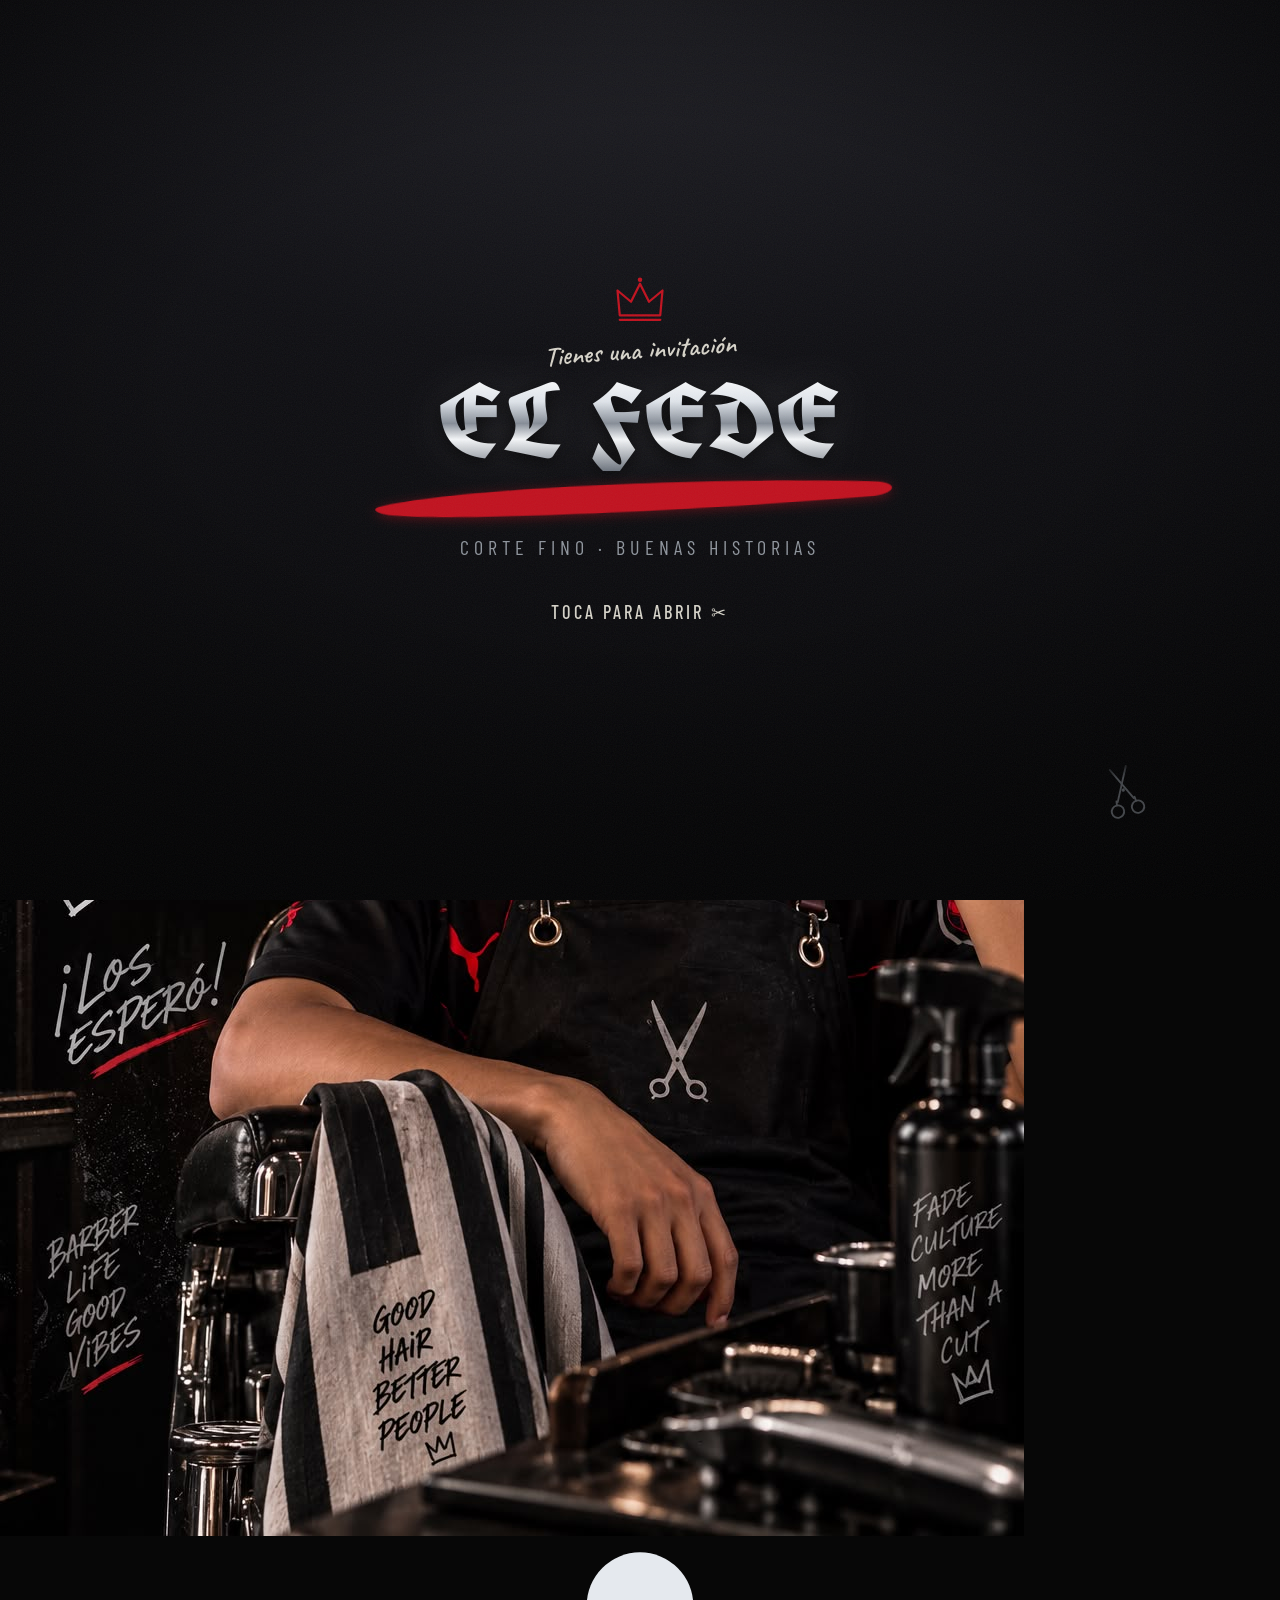
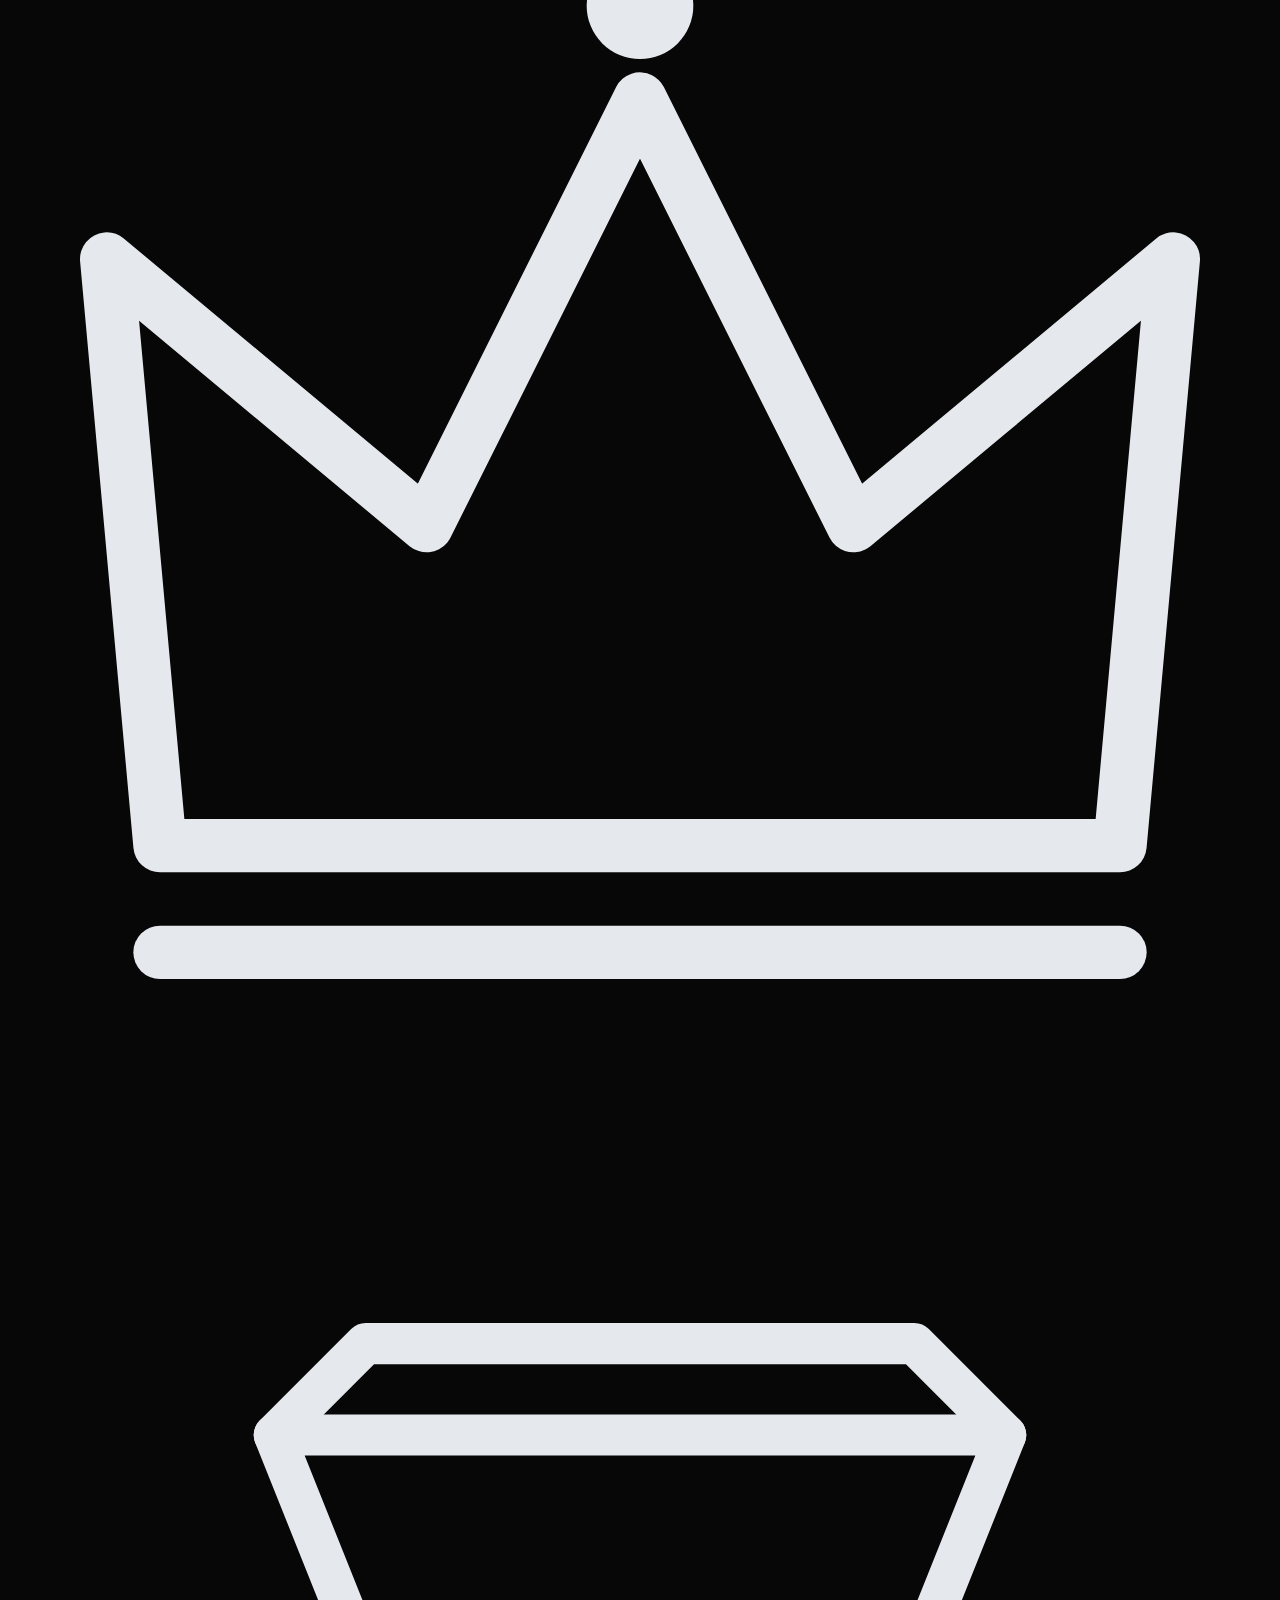
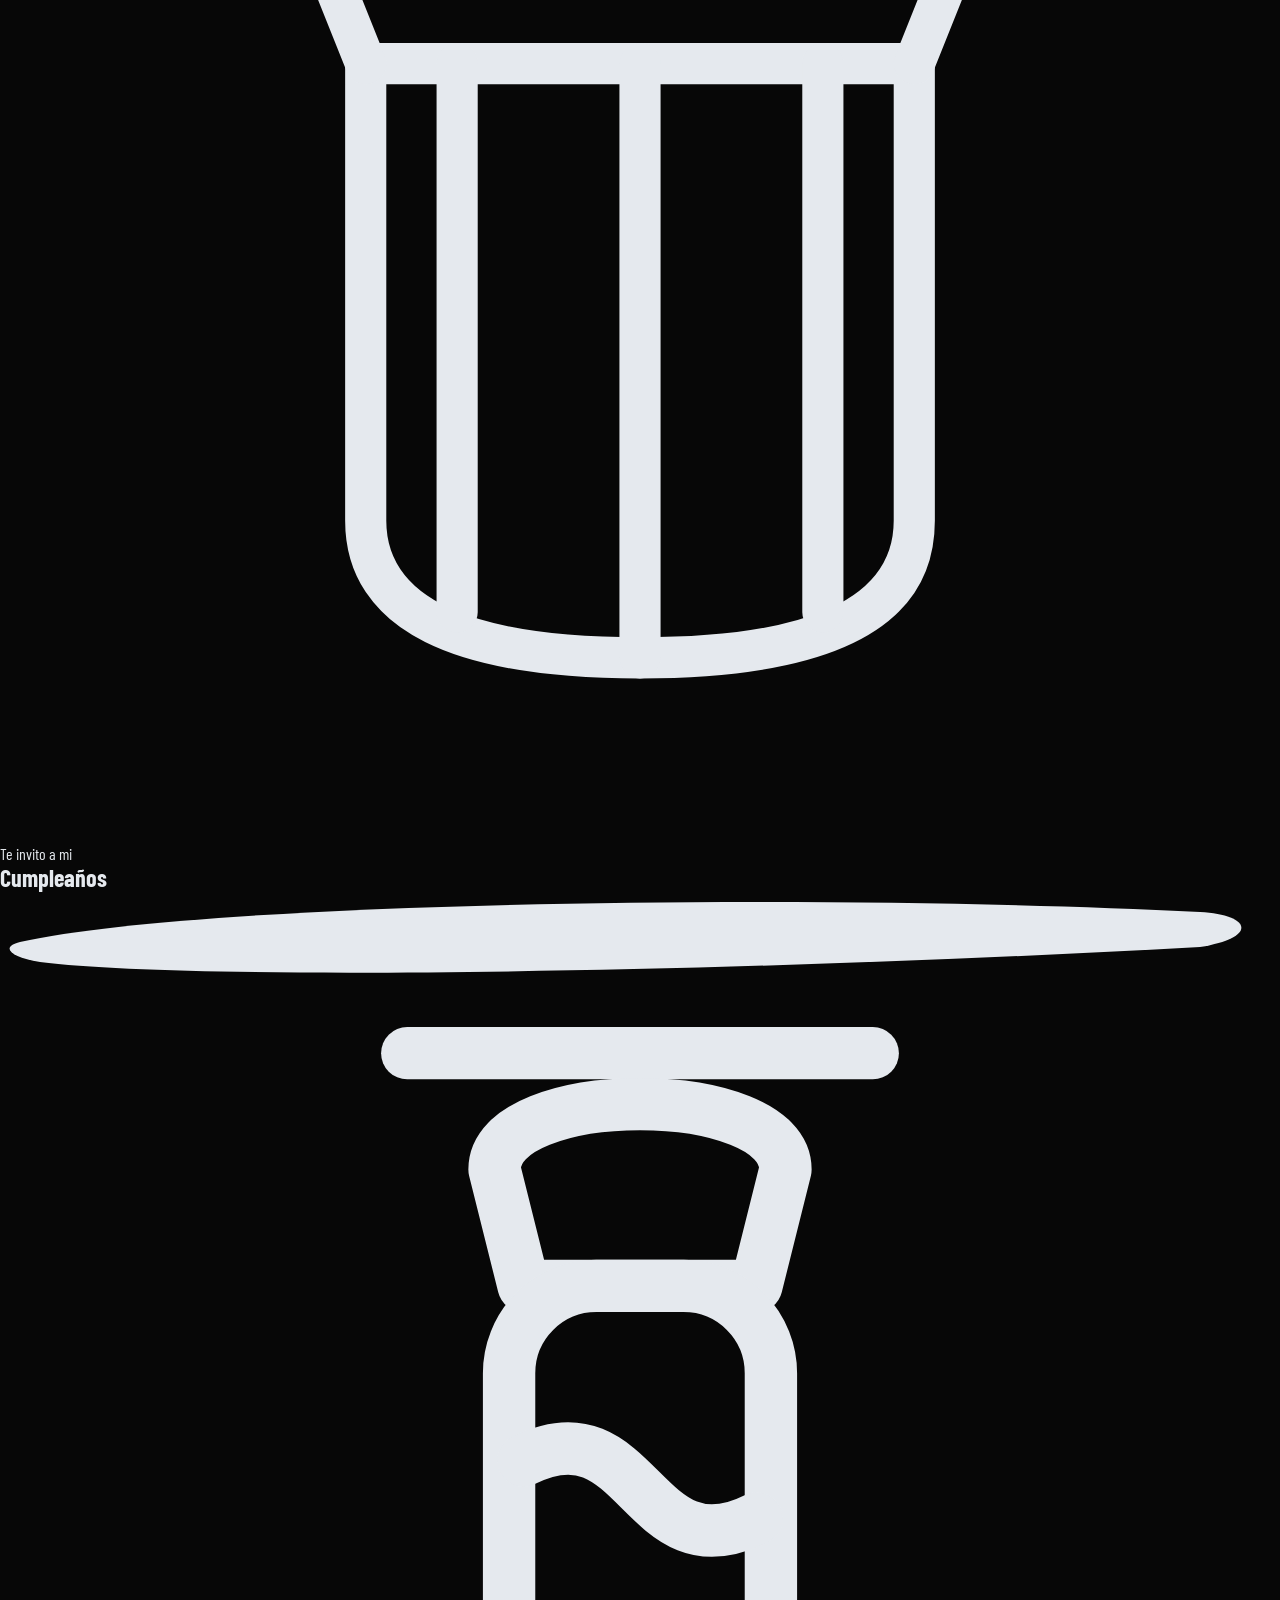
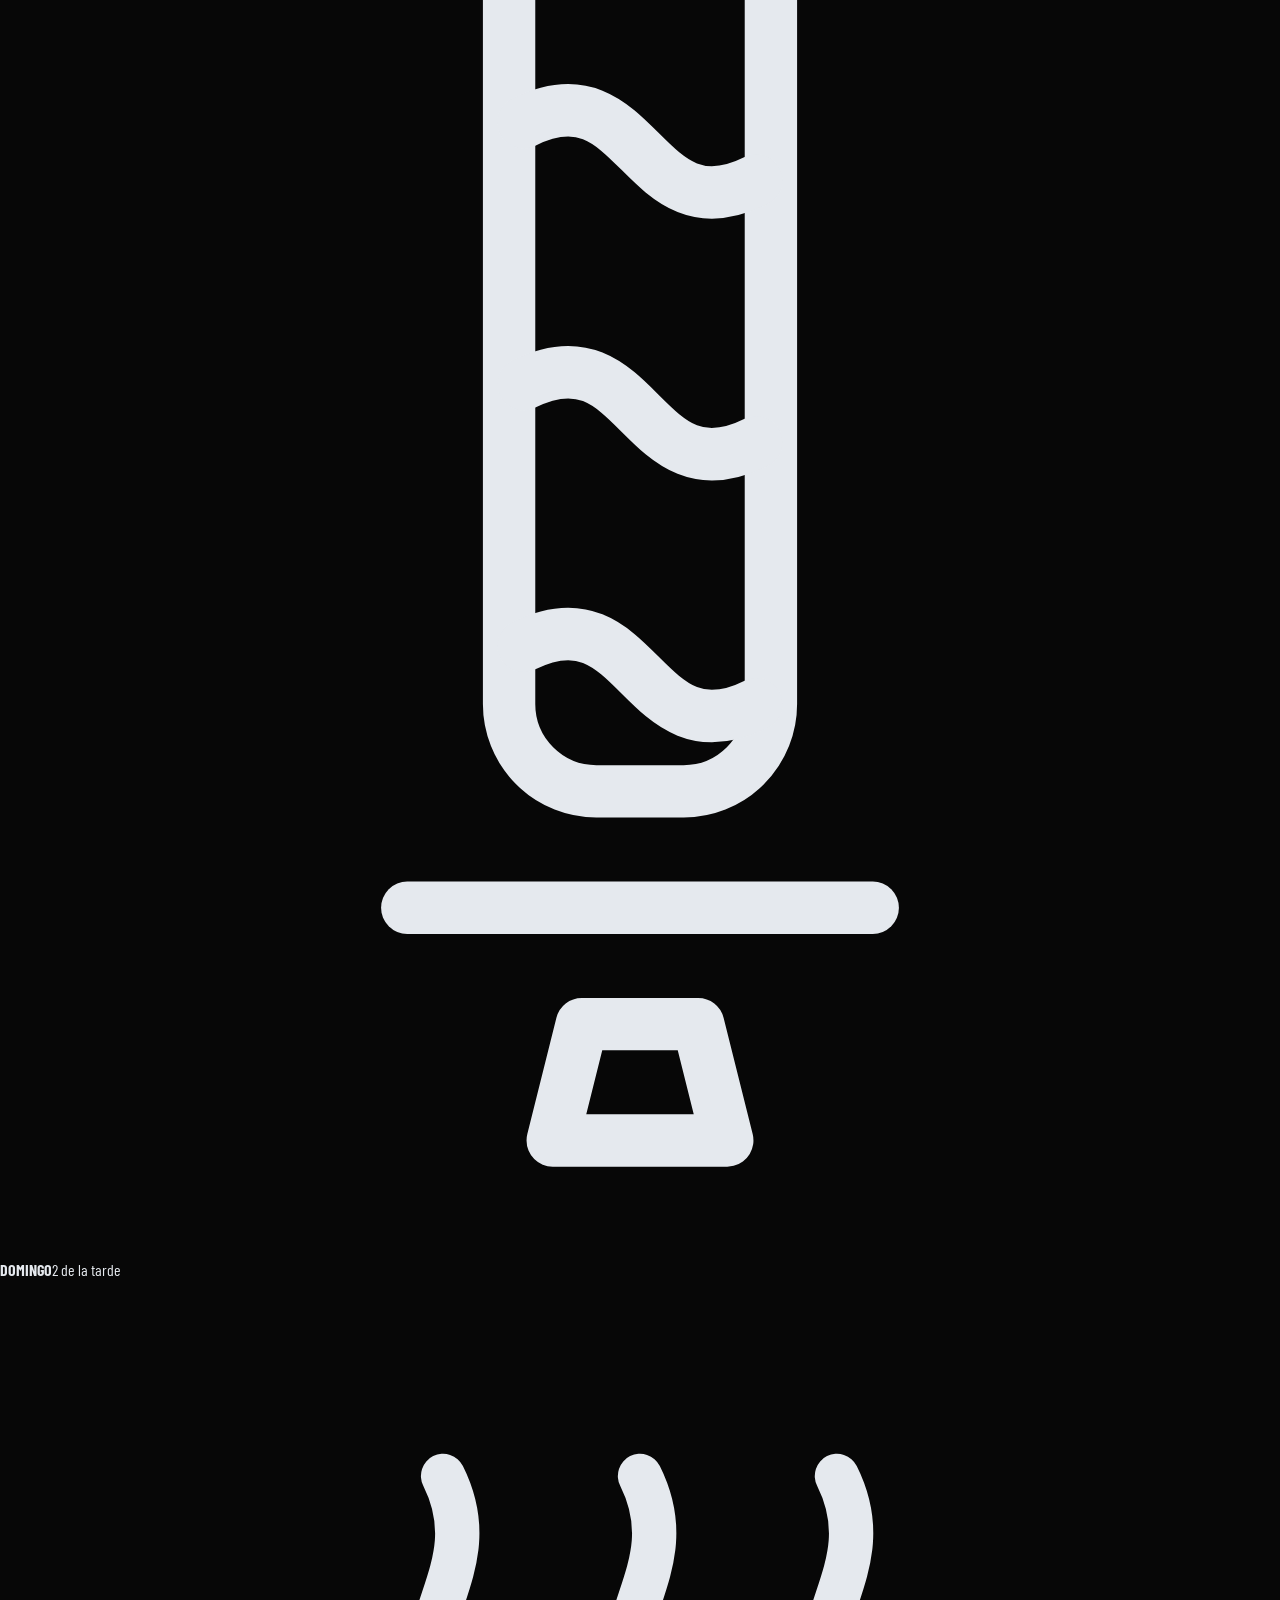
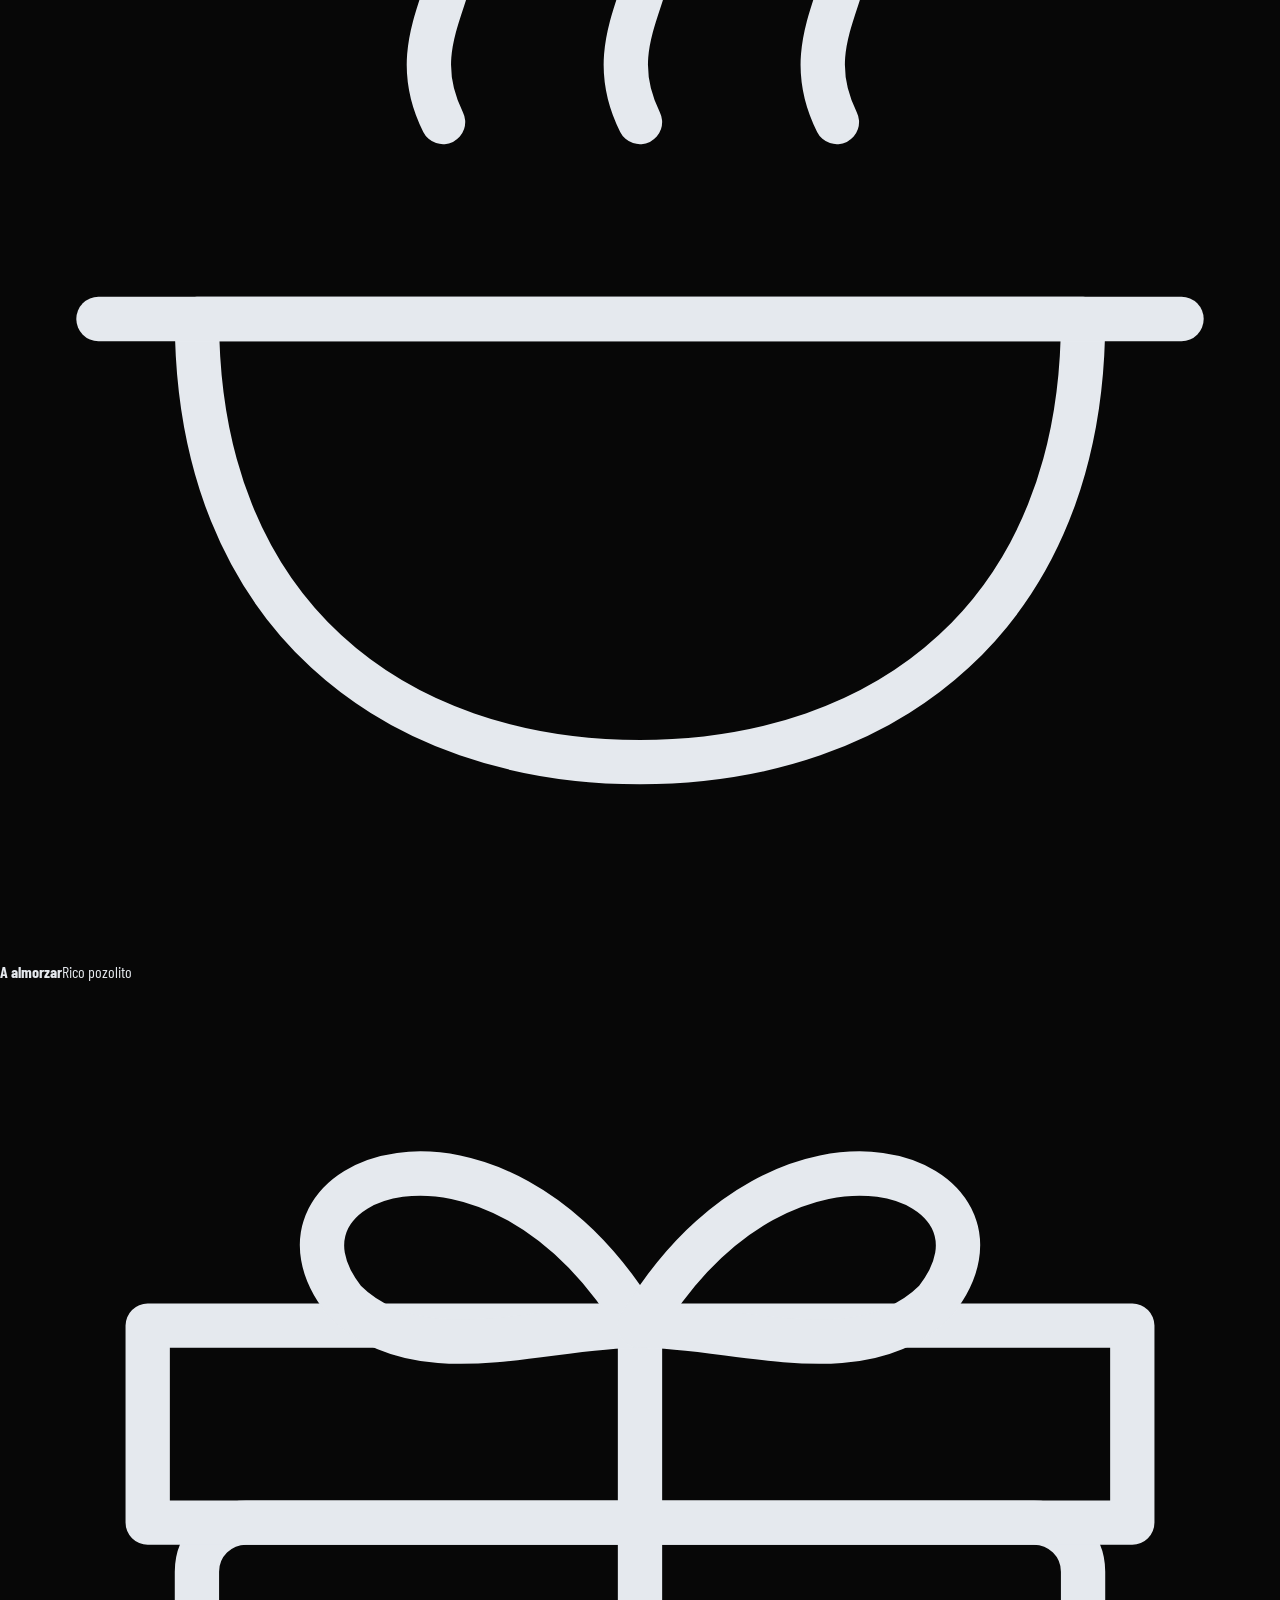
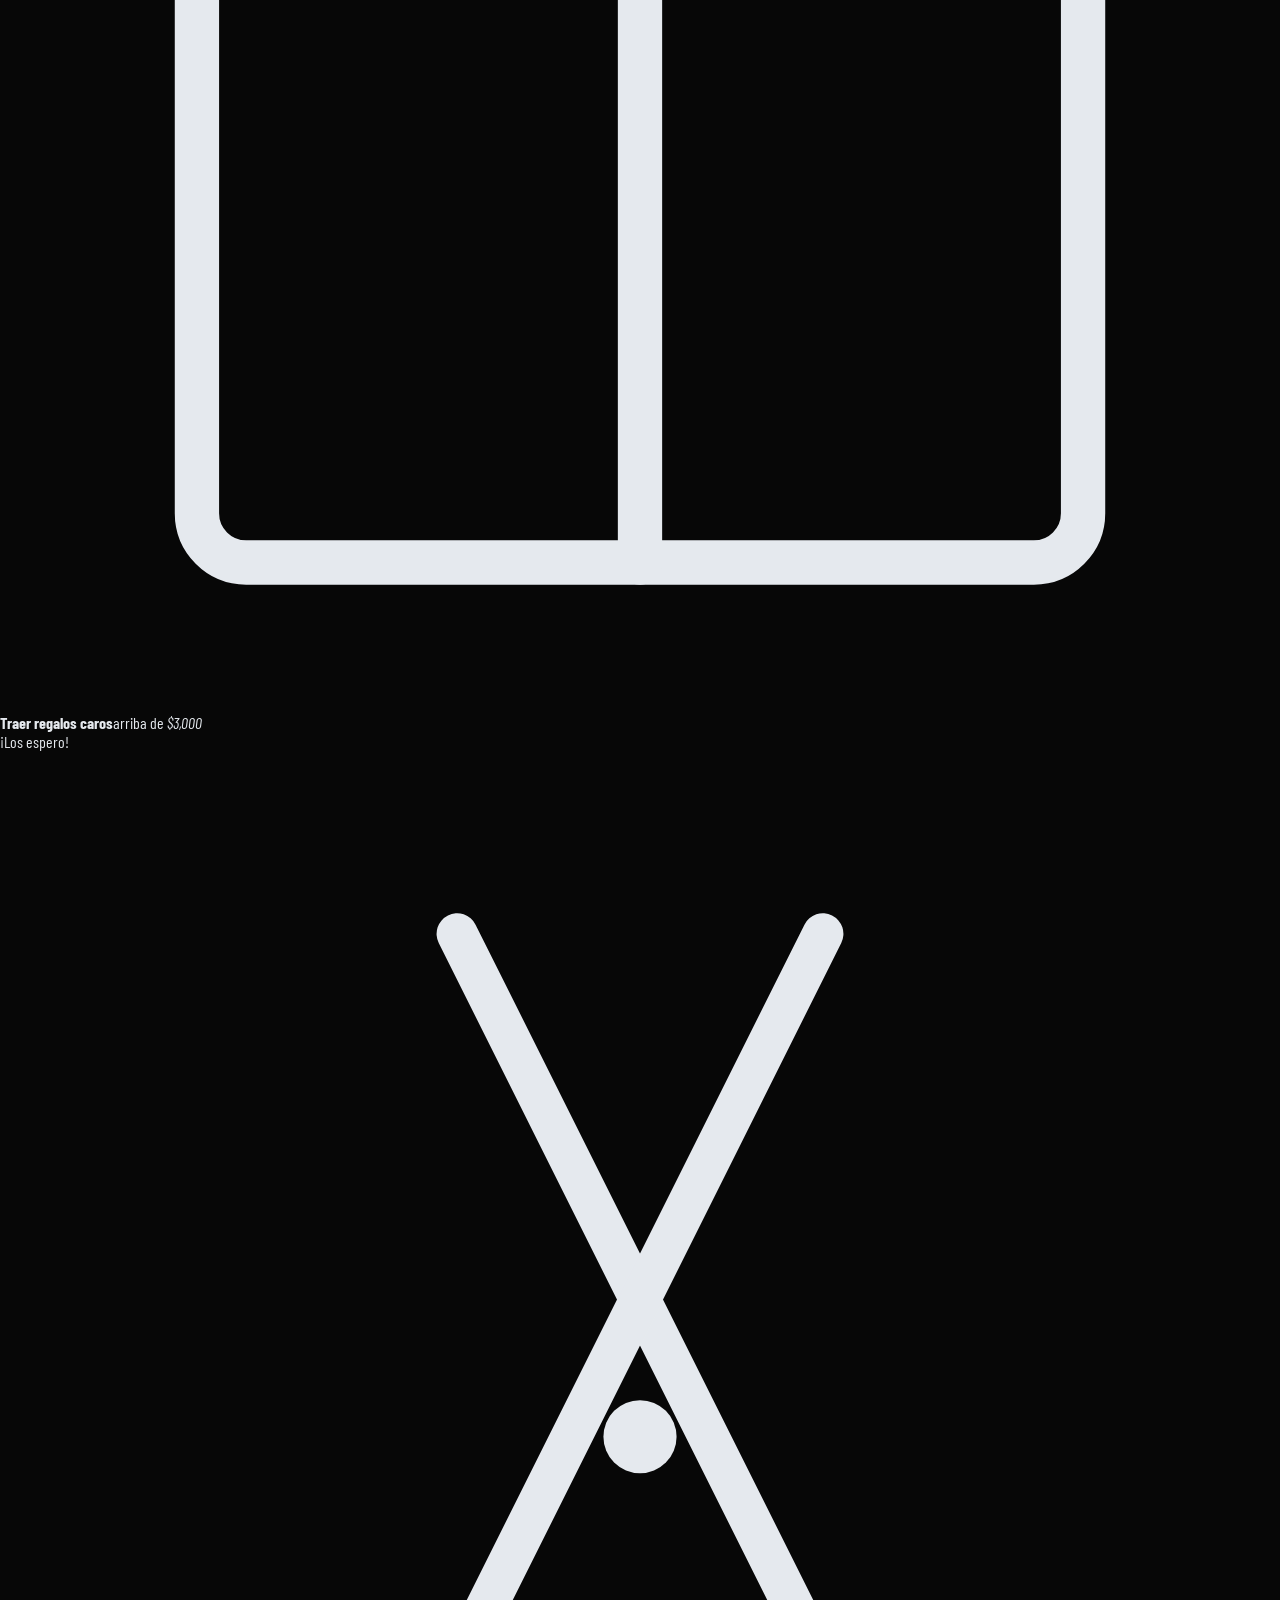
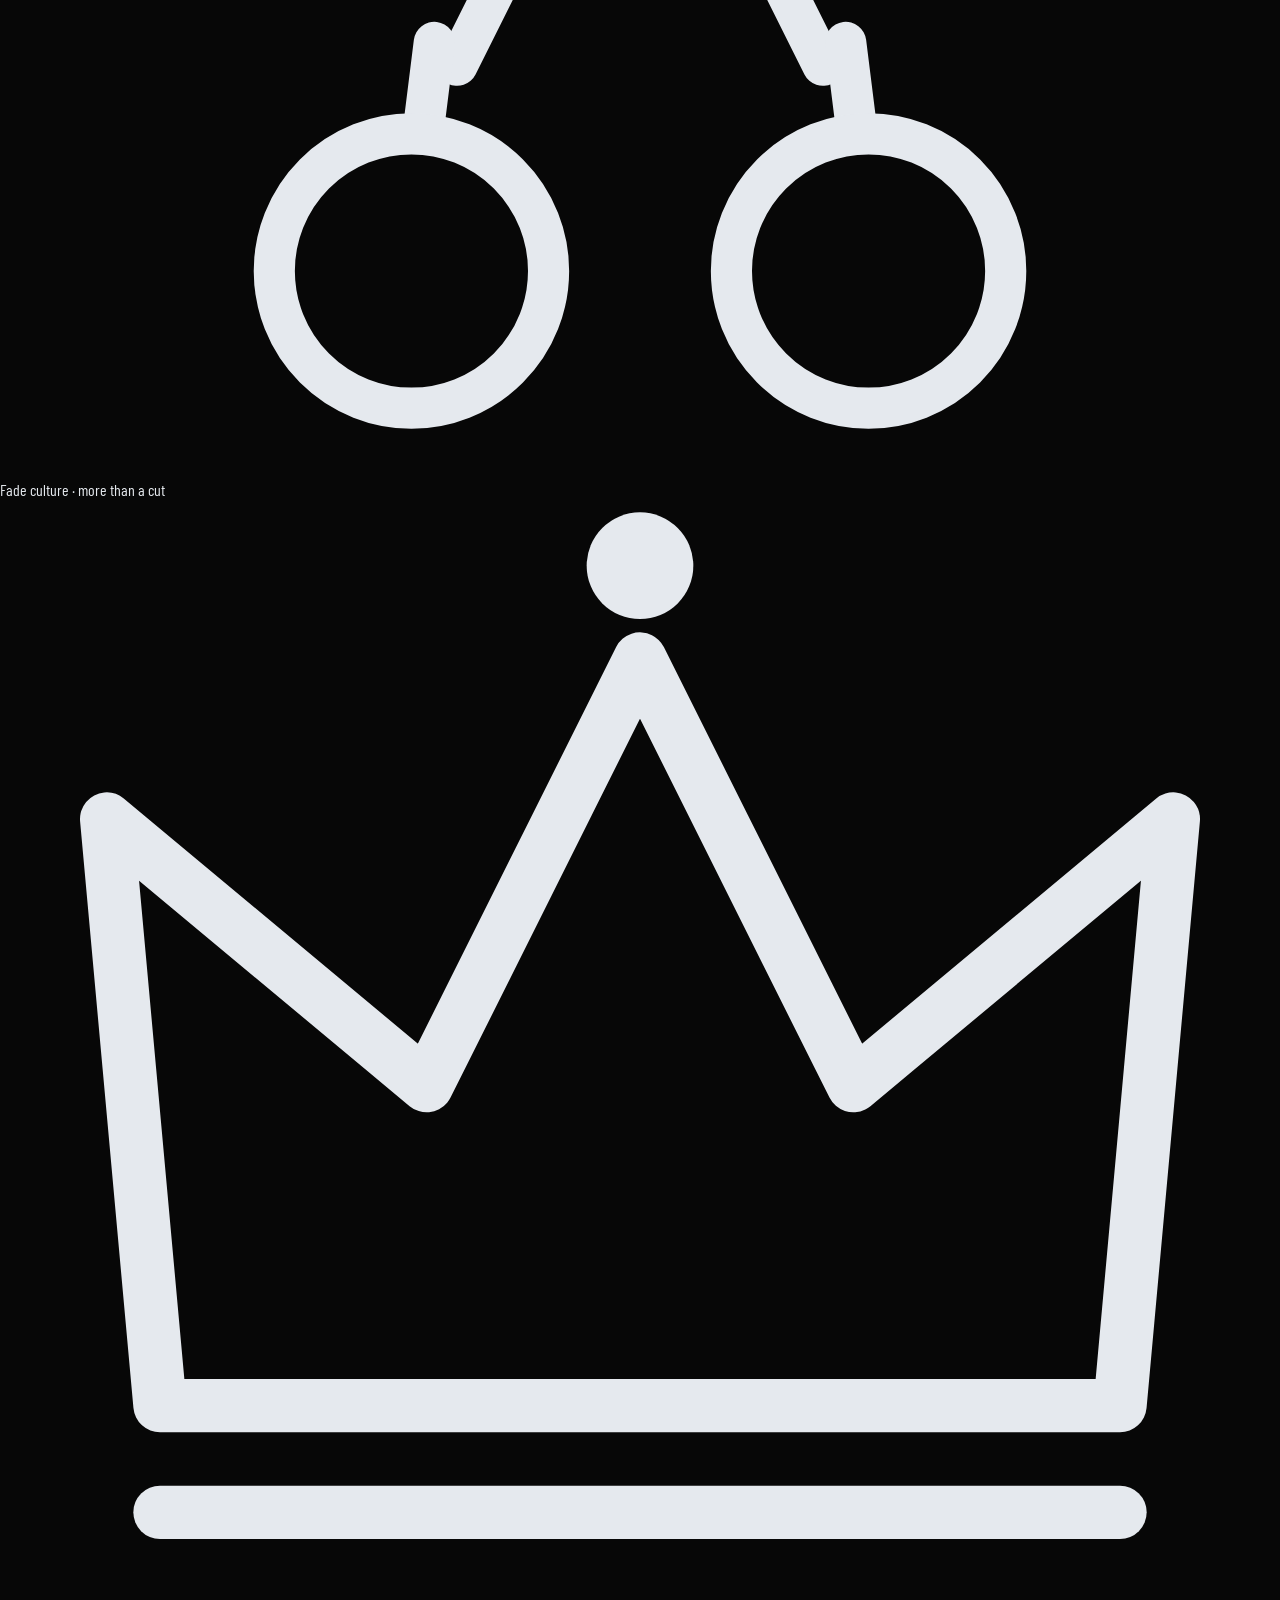
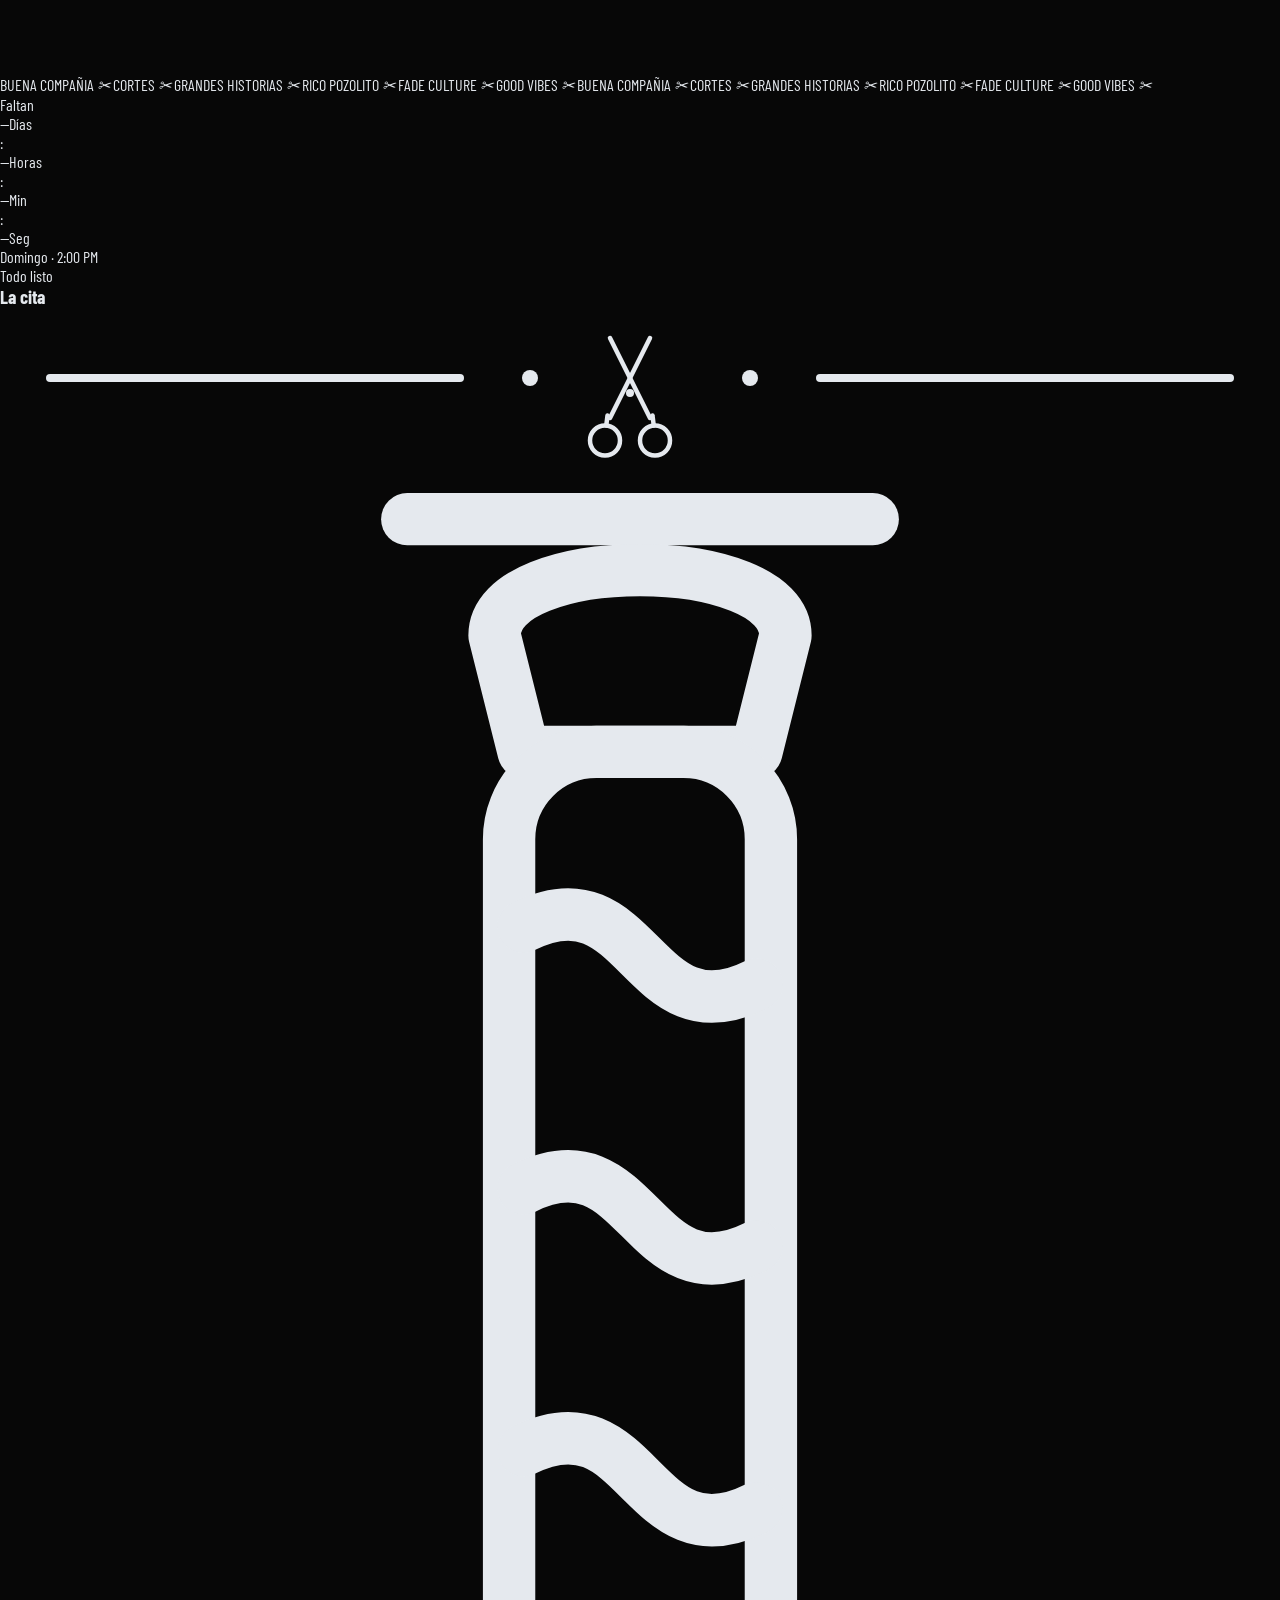
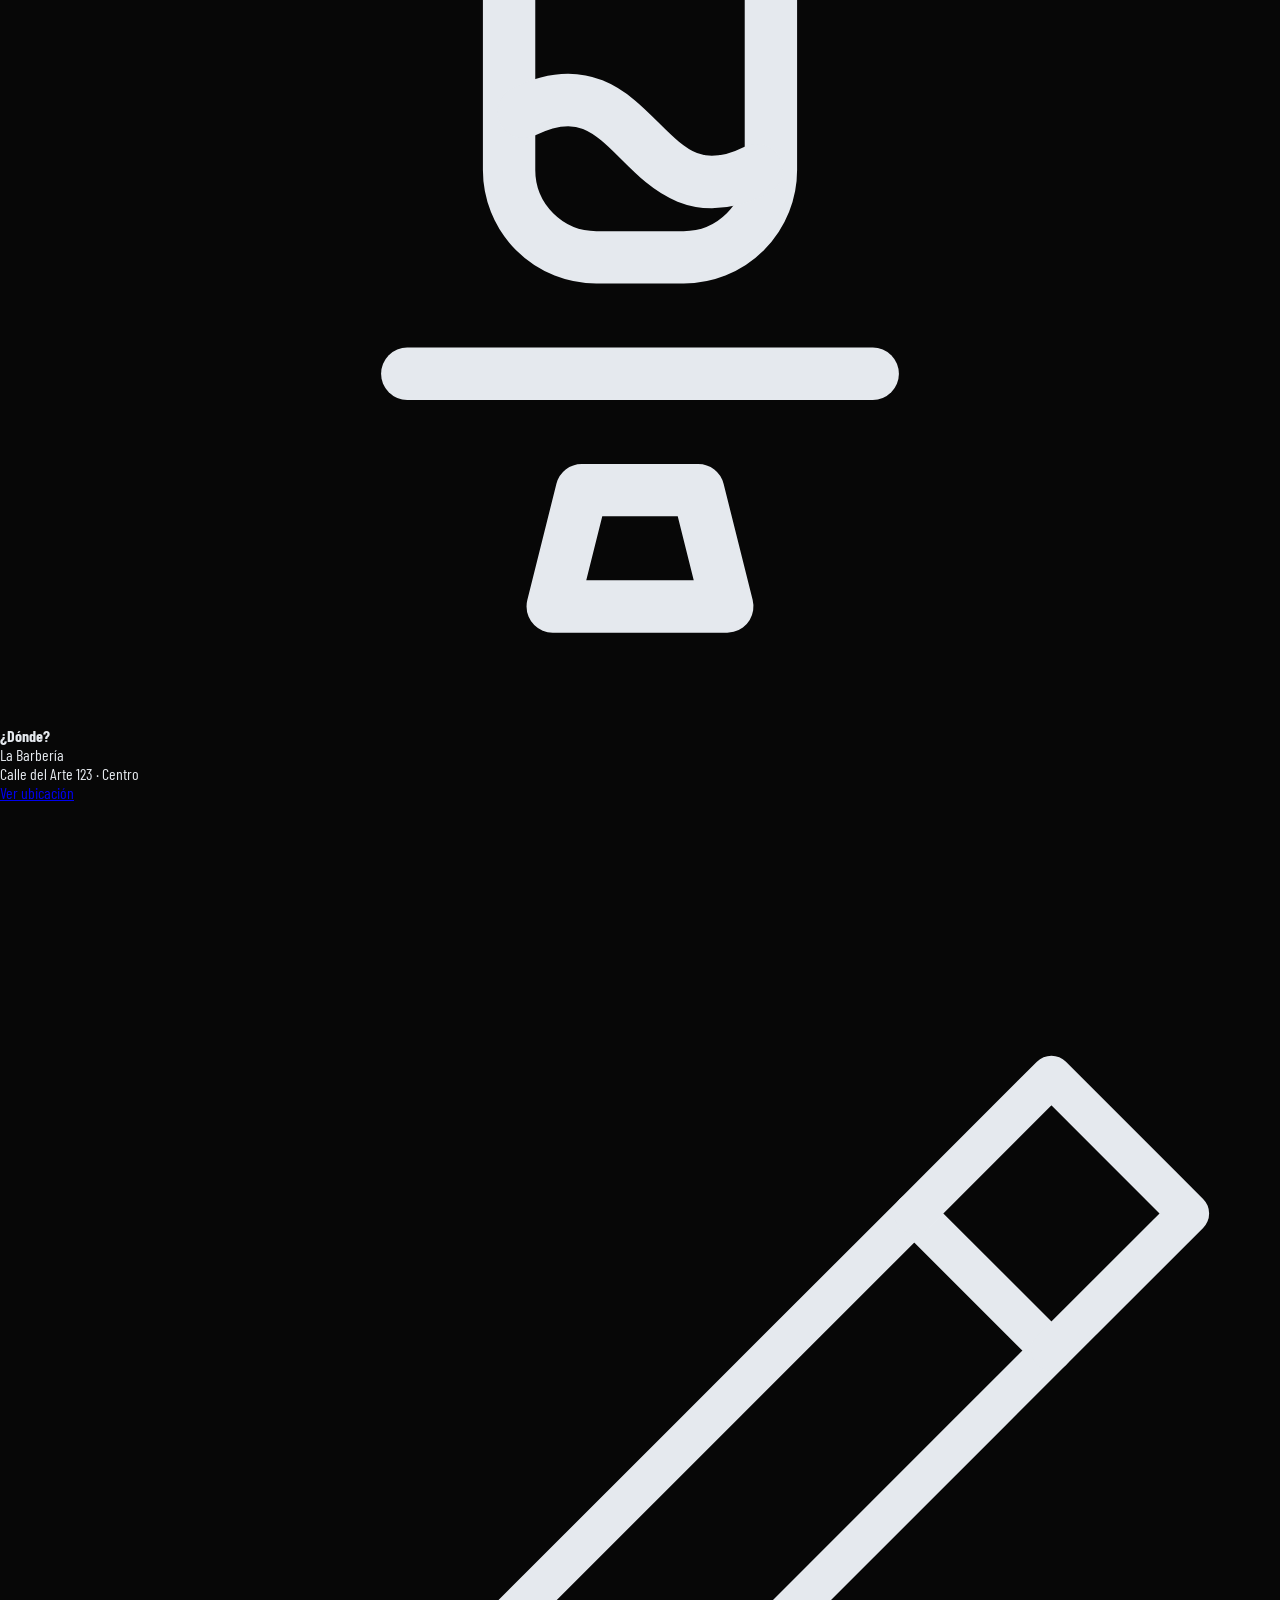
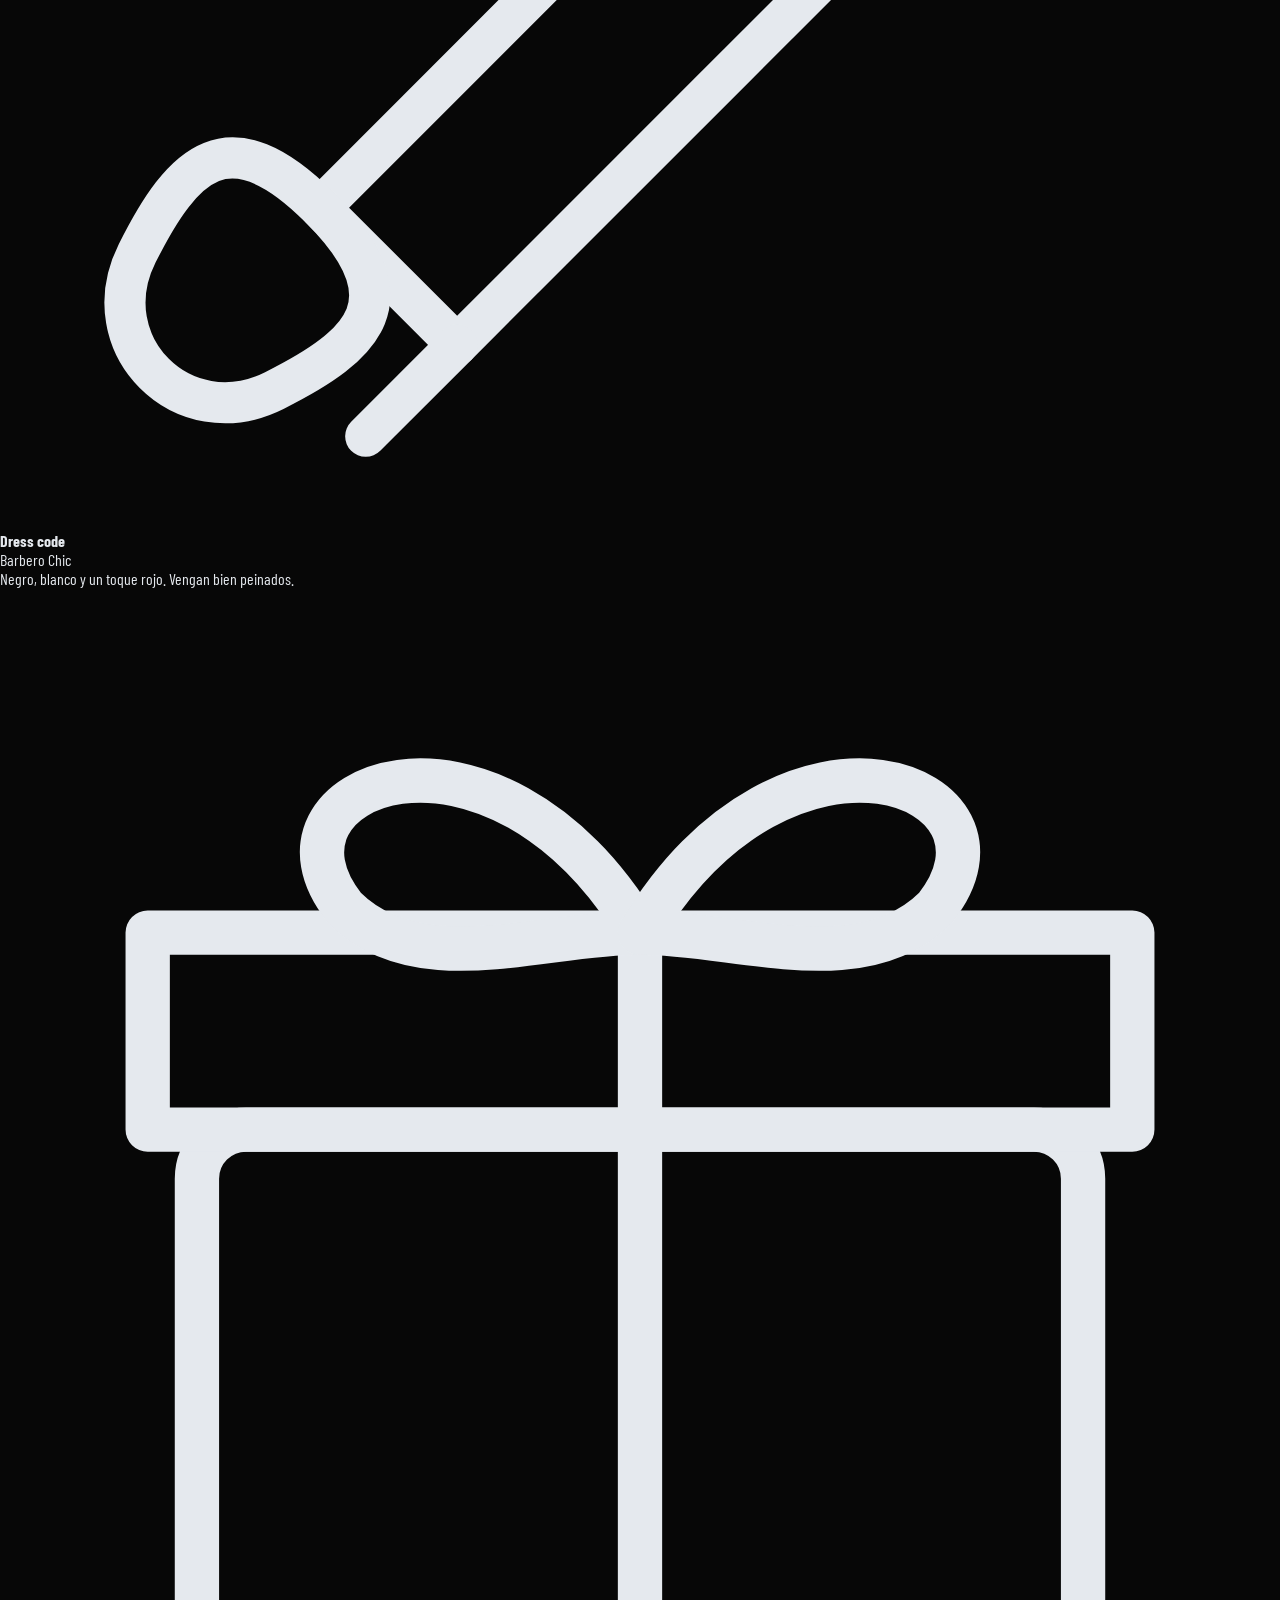
==== EzequiasCaamal/index.html @ 3f9c8621 "v6a" ====
<!DOCTYPE html>
<html lang="es">
<head>
  <meta charset="UTF-8" />
  <meta name="viewport" content="width=device-width, initial-scale=1.0" />
  <title>Cumpleaños · El Fede</title>
  <meta name="description" content="Domingo 2 de la tarde · Te invito a mi cumpleaños estilo barbero. ¡Confirmate!" />
  <link href="https://fonts.googleapis.com/css2?family=UnifrakturCook:wght@700&family=Cinzel:wght@400;600;700;900&family=Caveat:wght@500;600;700&family=Bebas+Neue&family=Barlow+Condensed:ital,wght@0,400;0,500;0,600;0,700;1,400;1,500&display=swap" rel="stylesheet" />
  <link rel="stylesheet" href="./index.css" />
</head>
<body>

  <!-- SVG line-art library (barber theme) -->
  <svg width="0" height="0" style="position:absolute" aria-hidden="true">
    <defs>
      <!-- barber pole -->
      <g id="pole" fill="none" stroke="currentColor" stroke-width="1.8" stroke-linecap="round" stroke-linejoin="round">
        <path d="M 14 2 H 30" />
        <path d="M 17 6 C 17 3 27 3 27 6 L 26 10 H 18 Z" />
        <rect x="17.5" y="10" width="9" height="38" rx="3" />
        <path d="M 18 16 C 22 14 22 20 26 18" />
        <path d="M 18 25 C 22 23 22 29 26 27" />
        <path d="M 18 34 C 22 32 22 38 26 36" />
        <path d="M 18 43 C 22 41 22 47 26 45" />
        <path d="M 14 52 H 30" />
        <path d="M 20 56 H 24 L 25 60 H 19 Z" />
      </g>
      <!-- scissors -->
      <g id="scissors" fill="none" stroke="currentColor" stroke-width="1.8" stroke-linecap="round" stroke-linejoin="round">
        <path d="M 20 8 L 36 40" />
        <path d="M 36 8 L 20 40" />
        <path d="M 18.5 43 L 19 39" />
        <path d="M 37.5 43 L 37 39" />
        <circle cx="18" cy="49" r="6" />
        <circle cx="38" cy="49" r="6" />
        <circle cx="28" cy="30" r="1.6" fill="currentColor" stroke="none" />
      </g>
      <!-- straight razor -->
      <g id="razor" fill="none" stroke="currentColor" stroke-width="1.8" stroke-linecap="round" stroke-linejoin="round">
        <path d="M 14 44 L 40 18 L 46 24 L 20 50 Z" />
        <path d="M 40 18 L 46 12 L 52 18 L 46 24" />
        <path d="M 14 44 C 10 40 8 42 6 46 C 4 50 8 54 12 52 C 16 50 18 48 14 44 Z" />
        <path d="M 20 50 L 16 54" />
      </g>
      <!-- crown (graffiti) -->
      <g id="crown" fill="none" stroke="currentColor" stroke-width="2" stroke-linecap="round" stroke-linejoin="round">
        <path d="M 6 34 L 4 12 L 16 22 L 24 6 L 32 22 L 44 12 L 42 34 Z" />
        <path d="M 6 38 H 42" />
        <circle cx="24" cy="2.5" r="2" fill="currentColor" stroke="none" />
      </g>
      <!-- hot towel bowl (pozolito) -->
      <g id="bowl" fill="none" stroke="currentColor" stroke-width="1.8" stroke-linecap="round" stroke-linejoin="round">
        <path d="M 8 26 H 44 C 44 38 36 44 26 44 C 16 44 8 38 8 26 Z" />
        <path d="M 4 26 H 48" />
        <path d="M 18 18 C 16 14 20 12 18 8" />
        <path d="M 26 18 C 24 14 28 12 26 8" />
        <path d="M 34 18 C 32 14 36 12 34 8" />
      </g>
      <!-- gift box -->
      <g id="gift" fill="none" stroke="currentColor" stroke-width="1.8" stroke-linecap="round" stroke-linejoin="round">
        <rect x="8" y="22" width="36" height="26" rx="2" />
        <path d="M 6 14 H 46 V 22 H 6 Z" />
        <path d="M 26 14 V 48" />
        <path d="M 26 14 C 20 4 10 8 14 13 C 17 16 22 14 26 14 Z" />
        <path d="M 26 14 C 32 4 42 8 38 13 C 35 16 30 14 26 14 Z" />
      </g>
      <!-- hair clipper -->
      <g id="clipper" fill="none" stroke="currentColor" stroke-width="1.8" stroke-linecap="round" stroke-linejoin="round">
        <path d="M 16 24 L 40 24 L 40 44 C 40 48 36 50 28 50 C 20 50 16 48 16 44 Z" />
        <path d="M 16 24 L 12 14 L 44 14 L 40 24" />
        <path d="M 12 14 L 16 10 H 40 L 44 14" />
        <path d="M 20 24 V 48 M 28 24 V 50 M 36 24 V 48" />
      </g>
      <!-- brush stroke swoosh (filled) -->
      <g id="swoosh" fill="currentColor" stroke="none">
        <path d="M 4 10 C 40 2 160 0 240 4 C 250 4.5 252 9 240 11 C 150 16 40 18 8 14 C 2 13 0 11 4 10 Z" />
      </g>
      <!-- divider: pole + scissors -->
      <g id="divider" fill="none" stroke="currentColor" stroke-width="1.6" stroke-linecap="round">
        <path d="M 10 14 H 92" />
        <path d="M 164 14 H 246" />
        <use href="#scissors" transform="translate(112 2) scale(0.5)" />
        <circle cx="106" cy="14" r="1.6" fill="currentColor" stroke="none" />
        <circle cx="150" cy="14" r="1.6" fill="currentColor" stroke="none" />
      </g>
    </defs>
  </svg>

  <!-- ENVELOPE COVER -->
  <div class="cover" id="cover" onclick="openInvite()">
    <div class="cover-grain"></div>
    <div class="cover-vignette"></div>
    <div class="barber-stripes bs-c1"></div>
    <div class="barber-stripes bs-c2"></div>
    <svg class="cover-scissors" viewBox="0 0 56 58"><use href="#scissors" /></svg>
    <div class="cover-content">
      <svg class="cover-crown" viewBox="0 0 48 44"><use href="#crown" /></svg>
      <p class="cover-kicker">Tienes una invitación</p>
      <h1 class="cover-name split">EL FEDE</h1>
      <svg class="cover-swoosh" viewBox="0 0 256 20"><use href="#swoosh" /></svg>
      <p class="cover-sub">Corte fino · Buenas historias</p>
      <p class="cover-tap">Toca para abrir <span class="tap-blade">✂</span></p>
    </div>
  </div>

  <!-- INVITATION -->
  <div class="invitation" id="invitation">

    <!-- ===== HERO ===== -->
    <header class="section hero">
      <div class="hero-photo-wrap">
        <img class="hero-photo" src="./images/photo1.jpeg" alt="El cumpleañero" />
        <div class="hero-shade"></div>
      </div>

      <div class="barber-stripes bs-hero"></div>
      <svg class="hero-chalk c1" viewBox="0 0 48 44"><use href="#crown" /></svg>
      <div class="dust" id="hero-dust"></div>
      <svg class="hero-clipper" viewBox="0 0 56 58"><use href="#clipper" /></svg>

      <div class="hero-content">
        <p class="hero-kicker">Te invito a mi</p>
        <h2 class="hero-title split">Cumpleaños</h2>
        <svg class="hero-swoosh" viewBox="0 0 256 20"><use href="#swoosh" /></svg>

        <ul class="hero-list">
          <li class="hero-item">
            <svg class="hero-ico" viewBox="0 0 44 64"><use href="#pole" /></svg>
            <div><b>DOMINGO</b><span>2 de la tarde</span></div>
          </li>
          <li class="hero-item">
            <svg class="hero-ico" viewBox="0 0 52 52"><use href="#bowl" /></svg>
            <div><b>A almorzar</b><span>Rico pozolito</span></div>
          </li>
          <li class="hero-item">
            <svg class="hero-ico" viewBox="0 0 52 54"><use href="#gift" /></svg>
            <div><b>Traer regalos caros</b><span>arriba de <i class="hero-price">$3,000</i></span></div>
          </li>
        </ul>

        <p class="hero-espero">¡Los espero!</p>
      </div>

      <svg class="hero-scissors-right" viewBox="0 0 56 58"><use href="#scissors" /></svg>
      <p class="hero-chalk-quote">Fade culture · more than a cut <svg class="mini-crown" viewBox="0 0 48 44"><use href="#crown" /></svg></p>
    </header>

    <!-- ===== MARQUEE ===== -->
    <div class="marquee" aria-hidden="true">
      <div class="marquee-track">
        <span>BUENA COMPAÑIA <i>✂</i> CORTES <i>✂</i> GRANDES HISTORIAS <i>✂</i> RICO POZOLITO <i>✂</i> FADE CULTURE <i>✂</i> GOOD VIBES <i>✂</i></span>
        <span>BUENA COMPAÑIA <i>✂</i> CORTES <i>✂</i> GRANDES HISTORIAS <i>✂</i> RICO POZOLITO <i>✂</i> FADE CULTURE <i>✂</i> GOOD VIBES <i>✂</i></span>
      </div>
    </div>

    <!-- ===== COUNTDOWN ===== -->
    <section class="section countdown-section">
      <p class="cd-kicker reveal-zoom">Faltan</p>
      <div class="cd-box reveal-zoom">
        <div class="cd-item"><span class="cd-num" id="days">--</span><span class="cd-label">Días</span></div>
        <span class="cd-sep">:</span>
        <div class="cd-item"><span class="cd-num" id="hours">--</span><span class="cd-label">Horas</span></div>
        <span class="cd-sep">:</span>
        <div class="cd-item"><span class="cd-num" id="minutes">--</span><span class="cd-label">Min</span></div>
        <span class="cd-sep">:</span>
        <div class="cd-item"><span class="cd-num" id="seconds">--</span><span class="cd-label">Seg</span></div>
      </div>
      <p class="cd-date">Domingo · 2:00 PM</p>
    </section>

    <!-- ===== DETALLES ===== -->
    <section class="section details-section">
      <span class="sec-eyebrow reveal-zoom">Todo listo</span>
      <h3 class="sec-title reveal-zoom">La cita</h3>
      <svg class="sec-divider reveal-zoom" viewBox="0 0 256 30"><use href="#divider" /></svg>
      <div class="cards">
        <article class="card reveal-l">
          <svg class="card-ico" viewBox="0 0 44 64"><use href="#pole" /></svg>
          <h4>¿Dónde?</h4>
          <p class="card-main">La Barbería</p>
          <p class="card-sub">Calle del Arte 123 · Centro</p>
          <a class="btn" href="https://maps.google.com" target="_blank" rel="noopener">Ver ubicación</a>
        </article>
        <article class="card reveal-r">
          <svg class="card-ico" viewBox="0 0 56 58"><use href="#razor" /></svg>
          <h4>Dress code</h4>
          <p class="card-main">Barbero Chic</p>
          <p class="card-sub">Negro, blanco y un toque rojo. Vengan bien peinados.</p>
        </article>
        <article class="card reveal-l">
          <svg class="card-ico" viewBox="0 0 52 54"><use href="#gift" /></svg>
          <h4>Regalo</h4>
          <p class="card-main">Lluvia de sobres</p>
          <p class="card-sub">Arriba de $3,000… ¡se acepta en efectivo, dólares o transferencia! 💵</p>
        </article>
        <article class="card reveal-r">
          <svg class="card-ico" viewBox="0 0 52 52"><use href="#bowl" /></svg>
          <h4>El menu</h4>
          <p class="card-main">Pozolito</p>
          <p class="card-sub">Rico, caliente y con todo. Buenas historias incluidas.</p>
        </article>
      </div>
    </section>

    <!-- ===== ITINERARIO ===== -->
    <section class="section timeline-section">
      <span class="sec-eyebrow reveal-zoom">Así va la fiesta</span>
      <h3 class="sec-title reveal-zoom">Itinerario</h3>
      <svg class="sec-divider reveal-zoom" viewBox="0 0 256 30"><use href="#divider" /></svg>
      <div class="timeline">
        <div class="t-item reveal-l"><span class="t-dot"></span><p class="t-time">2:00 PM</p><p class="t-event">Llegada y welcome</p></div>
        <div class="t-item reveal-l"><span class="t-dot"></span><p class="t-time">2:30 PM</p><p class="t-event">Cortes de cortesía</p></div>
        <div class="t-item reveal-l"><span class="t-dot"></span><p class="t-time">3:30 PM</p><p class="t-event">Pozolito</p></div>
        <div class="t-item reveal-l"><span class="t-dot"></span><p class="t-time">4:30 PM</p><p class="t-event">Brindis y pastel</p></div>
        <div class="t-item reveal-l"><span class="t-dot"></span><p class="t-time">6:00 PM</p><p class="t-event">Fotos y despedida</p></div>
      </div>
    </section>

    <!-- ===== RSVP ===== -->
    <section class="section rsvp-section">
      <svg class="rsvp-scissors" viewBox="0 0 56 58"><use href="#scissors" /></svg>
      <span class="sec-eyebrow reveal-zoom">No faltes</span>
      <h3 class="sec-title neon-title reveal-zoom">Confirma tu silla</h3>
      <svg class="sec-divider reveal-zoom" viewBox="0 0 256 30"><use href="#divider" /></svg>
      <p class="rsvp-text reveal">Reserva tu lugar en la barbera antes del viernes. ¡Los espero!</p>
      <button class="btn big reveal-zoom" onclick="confirmarAsistencia(event)">Confirmar asistencia</button>
      <p class="rsvp-chalk">Good hair, better people <svg class="mini-crown" viewBox="0 0 48 44"><use href="#crown" /></svg></p>
    </section>

    <!-- ===== FOOTER ===== -->
    <footer class="section footer">
      <svg class="footer-pole pole" viewBox="0 0 44 64"><use href="#pole" /></svg>
      <p class="footer-name">EL FEDE</p>
      <p class="footer-msg">Barber life, good vibes. Nos vemos el domingo.</p>
      <div class="footer-credit">
        <span class="fc-text">Invitación hecha con amor por</span>
        <a class="fc-brand" href="../index.html" title="Ir a la página principal">Hardstreet</a>
      </div>
    </footer>

  </div>

  <!-- THANKS OVERLAY -->
  <div class="thanks-overlay" id="thanks-overlay" aria-hidden="true">
    <div class="thanks-card">
      <svg class="thanks-ico" viewBox="0 0 56 58"><use href="#razor" /></svg>
      <p class="thanks-script">¡Gracias!</p>
      <svg class="thanks-div" viewBox="0 0 256 30"><use href="#divider" /></svg>
      <p class="thanks-sub">Tu confirmación fue enviada.<br />¡Nos vemos el <b>domingo a las 2</b>! ✂</p>
    </div>
  </div>

  <script src="./index.js"></script>
</body>
</html>
---- EzequiasCaamal/index.css ----
/* ==========================================================
   EL FEDE · Invitación barbería
   Palette: #0a0a0a night, #8f959d steel, #e5e9ee chrome,
            #c1121f razor red, #d6d3c9 chalk
   ========================================================== */
:root {
  --night: #070707;
  --panel: #101013;
  --panel2: #15151a;
  --line: rgba(229, 233, 238, 0.14);
  --steel: #8f959d;
  --chrome: #e5e9ee;
  --red: #c1121f;
  --red-soft: #e63946;
  --chalk: #d6d3c9;
  --gold: #c9a45c;
}

* { margin: 0; padding: 0; box-sizing: border-box; -webkit-tap-highlight-color: transparent; }  html { scroll-behavior: smooth; }
body {
  background: var(--night);
  color: var(--chrome);
  font-family: 'Barlow Condensed', sans-serif;
  overflow-x: hidden;
  min-height: 100vh;}
img { max-display: block; }
.no-scroll { overflow: hidden; }

/* subtle global grain + vignette */
body::before {
  content: '';
  position: fixed; inset: 0;
  background-image: url("data:image/svg+xml,%3Csvg xmlns='http://www.w3.org/2000/svg' width='120' height='120'%3E%3Cfilter id='n'%3E%3CfeTurbulence type='fractalNoise' baseFrequency='0.9' numOctaves='2'/%3E%3C/filter%3E%3Crect width='120' height='120' filter='url(%23n)' opacity='0.05'/%3E%3C/svg%3E");
  pointer-events: none;
  z-index: 60;
}

/* ================== COVER ================== */
.cover {
  position: fixed; inset: 0; z-index: 50;
  background:
    radial-gradient(120% 90% at 50% 0%, #1c1c22 0%, #0c0c10 45%, #050507 100%);
  display: flex; align-items: center; justify-content: center;
  cursor: pointer;
  transition: opacity 0.7s ease, transform 0.7s ease, visibility 0.7s;
  overflow: hidden;
}
.cover.opening { opacity: 0; transform: scale(1.06); visibility: hidden; }
.cover-grain {
  position: absolute; inset: 0; opacity: 0.5;
  background-image: url("data:image/svg+xml,%3Csvg xmlns='http://www.w3.org/2000/svg' width='140' height='140'%3E%3Cfilter id='n'%3E%3CfeTurbulence type='fractalNoise' baseFrequency='0.8' numOctaves='2'/%3E%3C/filter%3E%3Crect width='140' height='140' filter='url(%23n)' opacity='0.07'/%3E%3C/svg%3E");
}
.cover-vignette {
  position: absolute; inset: 0;
  background: radial-gradient(90% 70% at 50% 42%, transparent 40%, rgba(0,0,0,0.75) 100%);
}
.cover-pole, .pole { position: absolute; width: 40px; color: var(--steel); opacity: 0.5; animation: poleSpin 9s ease-in-out infinite; transform-origin: center; }
.pole-c1 { top: 7%; left: 7%; }
.cover-pole { top: 7%; right: 8%; }
@keyframes poleSpin {
  0%, 100% { transform: rotate(-4deg); }
  50% { transform: rotate(4deg); }
}
.cover-scissors {
  position: absolute; bottom: 9%; right: 10%;
  width: 58px; color: var(--steel); opacity: 0.45;
  transform: rotate(-14deg);
  animation: snip 3.4s ease-in-out infinite;
  -webkit-mask-image: linear-gradient(180deg, transparent 0%, #000 30%);
  mask-image: linear-gradient(180deg, transparent 0%, #000 30%);
}
@keyframes snip {
  0%, 100% { transform: rotate(-14deg) scale(1); }
  50% { transform: rotate(-6deg) scale(1.06); }
}
.cover-content { position: relative; text-align: center; padding: 0 1.4rem; animation: rise 1s ease both; }
@keyframes rise { from { opacity: 0; transform: translateY(24px); } to { opacity: 1; transform: none; } }
.cover-crown { width: 54px; color: var(--red); margin: 0 auto 0.4rem; display: block; animation: crownFloat 3.6s ease-in-out infinite; }
@keyframes crownFloat { 0%,100% { transform: translateY(0) rotate(-3deg); } 50% { transform: translateY(-7px) rotate(3deg); } }
.cover-kicker {
  font-family: 'Caveat', cursive; font-size: 1.7rem; font-weight: 600;
  color: var(--chalk); transform: rotate(-4deg);
  margin-bottom: 0.3rem;
}
.cover-name {
  font-family: 'UnifrakturCook', cursive;
  font-size: clamp(3.4rem, 15vw, 6.5rem);
  line-height: 0.95;
  letter-spacing: 2px;
  background: linear-gradient(180deg, #ffffff 0%, #dfe4ea 30%, #868d97 52%, #f4f6f8 68%, #6d747e 100%);
  -webkit-background-clip: text; background-clip: text; color: transparent;
  filter: drop-shadow(0 4px 10px rgba(0,0,0,0.85)) drop-shadow(0 0 22px rgba(229,233,238,0.12));
}
.cover-swoosh { width: clamp(200px, 42vw, 48vw); color: var(--red); display: block; margin: 0.5rem auto 0.9rem; transform: rotate(-1.5deg); filter: drop-shadow(0 2px 6px rgba(193,18,31,0.4)); }
.cover-sub { font-size: 1.25rem; letter-spacing: 5px; text-transform: uppercase; color: var(--steel); }
.cover-tap {
  margin-top: 2.6rem; font-size: 1.15rem; font-weight: 500;
  letter-spacing: 3px; text-transform: uppercase; color: var(--chalk);
  animation: tapPulse 1.8s ease-in-out infinite;
}
@media (prefers-reduced-motion: reduce) {
  *, *::before, *::after { animation-duration: 0.001s !important; animation-iteration-count: 1 !important; transition-duration: 0.001s !important; }
  html { scroll-behavior: auto; }
@keyframes tapPulse { 0%,100% { opacity: 0.55; } 50% { opacity: 1; } }
.tap-blade { display: inline-block; animation: tapSpin 2.6s ease-in-out infinite; }
@keyframes tapSpin { 0%,100% { transform: rotate(0); } 50% { transform: rotate(180deg); } }

/* ================== INVITATION SHELL ================== */
.invitation { opacity: 0; transition: opacity 0.9s ease 0.25s; }
.invitation.open { opacity: 1; }

/* generic section reveal */
.section { position: relative; }
.reveal { opacity: 0; transform: translateY(34px); transition: opacity 0.8s cubic-bezier(0.22,0.8,0.3,1), transform 0.8s cubic-bezier(0.22,0.8,0.3,1); }
.reveal.visible { opacity: 1; transform: none; }

/* ================== HERO ================== */
.hero {
  min-height: 100svh;
  display: flex; flex-direction: column; justify-content: center;
  position: relative;
  background:
    radial-gradient(130% 90% at 70% 10%, #17171d 0%, #0b0b0f 50%, #050507 100%);
  padding: 4.2rem 1.4rem 3.4rem;
  overflow: visible;
}

/* ================== RESPONSIVE ================== */
.hero-photo-wrap {
  position: absolute; inset: 0;
  display: flex; justify-content: center; align-items: flex-end;
  animation: photoIn 1.6s cubic-bezier(0.22,0.8,0.3,1) both;
}
.hero-photo {
  position: absolute; inset: 0;
 height: 100%;
  object-fit: cover; object-position: center 35%;
  transform: scale(1.6); transform-origin: 72% 58%;
  filter: saturate(0.92) contrast(1.05) brightness(0.9);
  -webkit-mask-image: linear-gradient(180deg, transparent 0%, #000 16%, #000 90%, transparent 100%);
  mask-image: linear-gradient(180deg, transparent 0%, #000 16%, #000 90%, transparent 100%);
}
@keyframes photoIn { from { opacity: 0; transform: scale(1.07); } to { opacity: 1; transform: scale(1); } }
.hero-shade {
  position: absolute; inset: 0;
  background:
    linear-gradient(90deg, rgba(5,5,7,0.9) 0%, rgba(5,5,7,0.55) 34%, transparent 60%),
    linear-gradient(0deg, #050507 2%, transparent 34%);
}
.bs-hero { top: 0; bottom: 0; left: 0; width: 12px; opacity: 0.78; transform: none; animation: stripesMove 2.4s linear infinite; will-change: transform; }
.hero-chalk { position: absolute; top: 5.2%; right: 8%; width: 46px; color: var(--chalk); opacity: 0.5; transform: rotate(10deg); }
.hero-clipper { position: absolute; bottom: 8%; left: 7%; width: 46px; color: var(--steel); opacity: 0.45; transform: rotate(-18deg); animation: snip 4s ease-in-out infinite; }
.hero-scissors-right { position: absolute; bottom: 7%; right: 8%; width: 52px; color: var(--steel); opacity: 0.5; transform: rotate(12deg); animation: snip 3.6s ease-in-out infinite 0.6s; }
.hero-chalk-quote {
  position: absolute; top: 12%; right: 6%;
  max-width: 120px; text-align: center;
  font-family: 'Caveat', cursive; font-weight: 600;
  font-size: 1.15rem; line-height: 1.25; color: var(--chalk);
  opacity: 0.85; transform: rotate(6deg);
  display: flex; flex-direction: column; align-items: center; gap: 0.2rem;
}
.mini-crown { width: 22px; color: var(--red); }
.hero-content { position: relative; z-index: 2; max-width: 430px; animation: rise 1.1s ease 0.15s both; }
.hero-kicker {
  font-family: 'Caveat', cursive; font-weight: 600;
  font-size: clamp(1.7rem, 6.4vw, 2.2rem);
  color: var(--chalk); transform: rotate(-4deg); display: inline-block;
}
.hero-title {
  font-family: 'UnifrakturCook', cursive;
  font-size: clamp(3.2rem, 14.5vw, 5.6rem);
  line-height: 1; letter-spacing: 1px;
  background: linear-gradient(180deg, #ffffff 0%, #e2e7ed 28%, #8a919b 50%, #f4f6f8 66%, #717880 100%);
  -webkit-background-clip: text; background-clip: text; color: transparent;
  filter: drop-shadow(0 5px 12px rgba(0,0,0,0.9)) drop-shadow(0 0 26px rgba(229,233,238,0.1));
}
.hero-swoosh { width: min(250px, 58vw); color: var(--red); display: block; margin: 0.4rem 0 1.6rem; transform: rotate(-2deg); filter: drop-shadow(0 3px 8px rgba(193,18,31,0.45)); }
.hero-list { list-style: none; display: flex; flex-direction: column; gap: 1.15rem; margin-bottom: 1.8rem; }
.hero-item { display: flex; align-items: center; gap: 1rem; }
.hero-ico { width: 40px; flex: 0 0 40px; color: var(--chrome); opacity: 0.95; filter: drop-shadow(0 2px 6px rgba(0,0,0,0.8)); }
.hero-item b {
  display: block; font-size: clamp(1.35rem, 5.6vw, 1.75rem);
  font-weight: 700; letter-spacing: 1.5px; text-transform: uppercase;
  color: var(--chrome); text-shadow: 0 2px 8px rgba(0,0,0,0.9);
}
.hero-item span {
  display: block; font-size: clamp(1.02rem, 4.2vw, 1.2rem);
  letter-spacing: 2px; text-transform: uppercase; color: var(--steel);
}
.hero-price {
  font-style: normal; font-weight: 700;
  color: var(--chrome); font-size: 1.25em;
  border: 3px solid var(--red-soft); border-radius: 50% 46% 52% 48% / 58% 48% 60% 46%;
  padding: 0.05em 0.45em; display: inline-block; transform: rotate(-3deg);
  box-shadow: 0 0 14px rgba(230,57,70,0.35);
}
.hero-espero {
  font-family: 'Caveat', cursive; font-weight: 700;
  font-size: clamp(1.9rem, 7vw, 2.5rem); color: var(--chalk);
  transform: rotate(-5deg); display: inline-block;
  text-shadow: 0 0 18px rgba(230,57,70,0.25);
}
.hero-espero::after {
  content: ''; display: block; height: 4px; width: 78%;
  background: var(--red-soft); border-radius: 999px;
  transform: rotate(-1.5deg); margin-top: 0.15rem;
  box-shadow: 0 2px 10px rgba(193,18,31,0.5);
}

/* ================== COUNTDOWN ================== */
.countdown-section {
  background: linear-gradient(180deg, #050507, var(--panel) 30%, var(--panel));
  border-top: 1px solid var(--line);
  padding: 3.4rem 1.2rem 3.8rem; text-align: center;
}
.cd-kicker { font-family: 'Caveat', cursive; font-weight: 600; font-size: 1.7rem; color: var(--chalk); transform: rotate(-3deg); }
.cd-box {
  display: flex; justify-content: center; align-items: center;
  gap: 0.55rem; margin: 1rem 0 0.9rem;
}
.cd-item { display: flex; flex-direction: column; gap: 0.15rem; min-width: 64px; }
.cd-num {
  font-family: 'Cinzel', serif; font-weight: 900;
  font-size: clamp(1.9rem, 9vw, 2.6rem);
  color: var(--chrome);
  background: linear-gradient(180deg, #ffffff, #aeb6c0 55%, #dfe4ea);
  -webkit-background-clip: text; background-clip: text; color: transparent;
  filter: drop-shadow(0 3px 8px rgba(0,0,0,0.8));
  border: 1px solid var(--line);
  border-radius: 14px; padding: 0.35rem 0.2rem 0.15rem;
  background-color: rgba(255,255,255,0.03);
  box-shadow: inset 0 1px 0 rgba(255,255,255,0.12), inset 0 -10px 18px rgba(0,0,0,0.45), 0 10px 26px rgba(0,0,0,0.45);
  backdrop-filter: blur(4px);
}
.cd-num.tick { animation: tickSlide 0.55s cubic-bezier(0.2, 0.9, 0.3, 1); }
@keyframes tickSlide {
  0% { transform: translateY(-46%); opacity: 0; filter: blur(5px) drop-shadow(0 3px 8px rgba(0,0,0,0.8)); }
  100% { transform: translateY(0); opacity: 1; filter: blur(0) drop-shadow(0 3px 8px rgba(0,0,0,0.8)); }
}
.cd-label { font-size: 0.82rem; font-weight: 600; letter-spacing: 3px; text-transform: uppercase; color: var(--steel); }
.cd-sep { color: var(--red-soft); font-size: 1.7rem; font-weight: 700; transform: translateY(-0.9rem); animation: blink 1s steps(1) infinite; }
@keyframes blink { 50% { opacity: 0.25; } }
.cd-date { font-size: 1.1rem; letter-spacing: 4px; text-transform: uppercase; color: var(--steel); }
.cd-date::before, .cd-date::after { content: ' ✂ '; color: var(--red-soft); }

/* ================== SECTION TITLES / CARDS ================== */
.sec-title {
  font-family: 'UnifrakturCook', cursive;
  font-size: clamp(1.9rem, 7.4vw, 2.6rem);
  text-align: center; letter-spacing: 1px;
  background: linear-gradient(180deg, #ffffff 0%, #d7dde4 40%, #8b929c 62%, #eef1f4 82%);
  -webkit-background-clip: text; background-clip: text; color: transparent;
  filter: drop-shadow(0 3px 8px rgba(0,0,0,0.8));
}
.sec-divider { width: 190px; color: var(--red); display: block; margin: 0.35rem auto 2rem; opacity: 0.9; }

.details-section { background: var(--panel); border-top: 1px solid var(--line); padding: 3.6rem 1.3rem 4rem; }
.cards { display: flex; flex-direction: column; gap: 1.5rem; max-width: 470px; margin: 0 auto; perspective: 1200px; }
.card {
  position: relative; text-align: center;
  background: linear-gradient(180deg, var(--panel2), #0e0e12);
  border: 1px solid var(--line); border-radius: 16px;
  padding: 1.9rem 1.4rem 1.8rem;
  box-shadow: 0 18px 40px rgba(0,0,0,0.5);
  transition: transform 0.45s cubic-bezier(0.2,0.9,0.3,1), box-shadow 0.45s ease, border-color 0.45s ease;
  transform-style: preserve-3d; will-change: transform;
}
.card:hover { border-color: rgba(229,233,238,0.3); box-shadow: 0 26px 54px rgba(0,0,0,0.6), 0 0 34px rgba(230,57,70,0.16), 0 0 0 1px rgba(193,18,31,0.25) inset; }
.card::after {
  content: ''; position: absolute; inset: 0; border-radius: inherit;
  background: radial-gradient(240px circle at var(--mx, 50%) var(--my, 50%), rgba(230,57,70,0.15), transparent 65%);
  opacity: 0; transition: opacity 0.4s ease; pointer-events: none;
}
.card:hover::after { opacity: 1; }
.card::before {
  content: ''; position: absolute; top: 0; left: 50%; transform: translateX(-50%);
  width: 64%; height: 2px; border-radius: 999px;
  background: linear-gradient(90deg, transparent, var(--red-soft), transparent);
  opacity: 0.75;
}
.card-ico { width: 52px; color: var(--chrome); display: block; margin: 0 auto 0.5rem; filter: drop-shadow(0 2px 8px rgba(0,0,0,0.9)); }
.card h4 { font-size: 0.95rem; font-weight: 600; letter-spacing: 3.5px; text-transform: uppercase; color: var(--red-soft); margin-bottom: 0.3rem; }
.card-main {
  font-family: 'Cinzel', serif; font-weight: 700;
  font-size: 1.55rem; color: var(--chrome); letter-spacing: 0.5px;
}
.card-sub { font-size: 1.08rem; letter-spacing: 0.6px; color: var(--steel); margin-top: 0.3rem; line-height: 1.5; }

/* buttons */
.btn {
  position: relative; overflow: hidden;
  display: inline-block; margin-top: 1.1rem;
  padding: 0.8rem 2.2rem; border: none; border-radius: 4px;
  background: linear-gradient(135deg, var(--red) 0%, #8f0e18 100%);
  color: #fff; font-family: 'Barlow Condensed', sans-serif;
  font-size: 1.02rem; font-weight: 600; letter-spacing: 2.5px; text-transform: uppercase;
  text-decoration: none; cursor: pointer;
  box-shadow: 0 10px 26px rgba(193,18,31,0.35);
  transition: transform 0.3s ease, box-shadow 0.3s ease;
}
.btn::after {
  content: ''; position: absolute; top: 0; left: -130%;
  width: 55%; height: 100%;
  background: linear-gradient(100deg, transparent, rgba(255,255,255,0.4), transparent);
  transform: skewX(-20deg); transition: left 0.6s ease;
}
.btn:hover { transform: translateY(-3px); box-shadow: 0 14px 32px rgba(193,18,31,0.5); }
.btn:hover::after { left: 150%; }
.btn:active { transform: scale(0.97); }
.btn.big { font-size: 1.15rem; padding: 0.95rem 2.6rem; }

/* ================== TIMELINE ================== */
.timeline-section { background: linear-gradient(180deg, var(--panel), #0b0b0e); border-top: 1px solid var(--line); padding: 3.6rem 1.3rem 4.2rem; }
.timeline { position: relative; max-width: 430px; margin: 0 auto; padding-left: 2.6rem; }
.timeline::before {
  content: ''; position: absolute; left: 10px; top: 8px; bottom: 8px; width: 2px;
  background: linear-gradient(180deg, transparent, var(--red) 18%, var(--red) 82%, transparent);
  opacity: 0.7;
}
.t-item { position: relative; padding: 0.95rem 0; }
.t-dot {
  position: absolute; left: -2.6rem; top: 1.35rem;
  width: 14px; height: 14px; border-radius: 50%;
  background: var(--panel); border: 3px solid var(--red-soft);
  box-shadow: 0 0 0 4px rgba(193,18,31,0.12);
  animation: dotPulse 2.4s ease-in-out infinite;
}
@keyframes dotPulse {
  0%, 100% { box-shadow: 0 0 0 3px rgba(193,18,31,0.14); }
  50% { box-shadow: 0 0 0 7px rgba(193,18,31,0.04); }
}
.t-time { font-family: 'Cinzel', serif; font-weight: 700; font-size: 1.2rem; color: var(--chrome); }
.t-event { font-size: 1.12rem; letter-spacing: 1px; color: var(--steel); text-transform: uppercase; }

/* ================== RSVP ================== */
.rsvp-section { background: var(--panel); border-top: 1px solid var(--line); padding: 4rem 1.3rem 4.4rem; text-align: center; }
.rsvp-scissors { width: 54px; color: var(--steel); margin: 0 auto 0.6rem; display: block; transform: rotate(8deg); animation: snip 3.4s ease-in-out infinite; }
.rsvp-text { max-width: 340px; margin: 0.4rem auto 1rem; font-size: 1.15rem; letter-spacing: 0.5px; color: var(--steel); line-height: 1.6; }
.rsvp-chalk { margin-top: 2.2rem; font-family: 'Caveat', cursive; font-weight: 600; font-size: 1.5rem; color: var(--chalk); opacity: 0.8; transform: rotate(-3deg); display: flex; align-items: center; justify-content: center; gap: 0.4rem; }

/* ================== FOOTER ================== */
.footer { background: #050507; border-top: 1px solid var(--line); padding: 3.4rem 1.3rem 2.6rem; text-align: center; }
.footer-pole { position: static; margin: 0 auto 0.8rem; display: block; opacity: 0.55; }
.footer-name {
  font-family: 'UnifrakturCook', cursive; font-size: 2.2rem;
  background: linear-gradient(180deg, #fff, #9aa1ab 55%, #e8ecf0);
  -webkit-background-clip: text; background-clip: text; color: transparent;
  filter: drop-shadow(0 3px 8px rgba(0,0,0,0.8));
}
.footer-msg { margin-top: 0.4rem; font-size: 1.1rem; letter-spacing: 1px; color: var(--steel); }
.footer-credit {
  margin-top: 2.4rem; padding-top: 1.4rem;
  border-top: 1px solid var(--line);
  display: flex; align-items: center; justify-content: center; gap: 0.45rem;
  font-size: 0.98rem; letter-spacing: 1.5px; color: var(--steel);
}
.fc-brand {
  font-family: 'Cinzel', serif; font-weight: 700; letter-spacing: 2px;
  color: var(--chrome); text-decoration: none;
  border-bottom: 2px solid var(--red);
  padding-bottom: 1px;
  transition: color 0.3s ease, border-color 0.3s ease, text-shadow 0.3s ease;
}
.fc-brand:hover { color: var(--red-soft); text-shadow: 0 0 14px rgba(230,57,70,0.5); }

/* ================== THANKS OVERLAY ================== */
.thanks-overlay {
  position: fixed; inset: 0; z-index: 70;
  display: flex; align-items: center; justify-content: center;
  background: radial-gradient(120% 100% at 50% 30%, #1a1a20 0%, #070709 70%);
  opacity: 0; visibility: hidden; transform: scale(1.04);
  transition: opacity 0.45s ease, transform 0.45s ease, visibility 0.45s;
}
.thanks-overlay.show { opacity: 1; visibility: visible; transform: none; }
.thanks-card {
  position: relative; text-align: center; padding: 2.6rem 2rem;
  background: linear-gradient(180deg, var(--panel2), #0c0c10);
  border: 1px solid var(--line); border-radius: 18px;
  box-shadow: 0 30px 80px rgba(0,0,0,0.7), 0 0 0 1px rgba(193,18,31,0.2) inset;
  max-width: 92vw;
}
.thanks-overlay.show .thanks-card { animation: cardPop 0.6s cubic-bezier(0.2,1.2,0.35,1) both; }
@keyframes cardPop { from { transform: scale(0.82); opacity: 0; } to { transform: none; opacity: 1; } }
.thanks-ico { width: 54px; color: var(--chrome); display: block; margin: 0 auto 0.4rem; }
.thanks-script {
  font-family: 'UnifrakturCook', cursive; font-size: 3rem;
  background: linear-gradient(180deg, #fff, #c6ccd4 45%, #f2f4f6 75%);
  -webkit-background-clip: text; background-clip: text; color: transparent;
  filter: drop-shadow(0 4px 10px rgba(0,0,0,0.8));
}
.thanks-div { width: 150px; color: var(--red); display: block; margin: 0.5rem auto 0.7rem; }
.thanks-sub { font-size: 1.15rem; letter-spacing: 0.5px; color: var(--steel); line-height: 1.6; }
.thanks-sub b { color: var(--chrome); }

/* pretty burst pieces (RSVP) */
.pretty-piece { position: fixed; z-index: 80; pointer-events: none; top: 0; left: 0; will-change: transform, opacity; animation: flyPiece var(--dur, 1.8s) cubic-bezier(0.16, 0.84, 0.44, 1) var(--del, 0s) forwards; }
.pretty-heart { color: var(--red-soft); text-shadow: 0 0 10px rgba(230,57,70,0.5); }
.pretty-heart.alt { color: #e8b4b8; }
.pretty-spark { color: var(--gold); text-shadow: 0 0 10px rgba(201,164,92,0.6); }
.pretty-petal { background: #e8b4b8; border-radius: 60% 40% 55% 45% / 55% 60% 40% 45%; }
.pretty-confetti { border-radius: 2px; }
@keyframes flyPiece {
  0% { transform: translate(0, 0) rotate(0) scale(0.5); opacity: 0; }
  12% { opacity: 1; }
  100% { transform: translate(var(--dx, 0), var(--dy, 0)) rotate(var(--rot, 0deg)) scale(var(--sc, 1)); opacity: 0; }
}

/* ==========================================================
   MODERN LAYER · neon, marquee, barber stripes, dust, splits
   ========================================================== */
/* animated barber stripes (real pole bars) */
.barber-stripes {
  position: absolute; top: 0; bottom: 0; width: 12px;
  background: repeating-linear-gradient(180deg,
    var(--red) 0 22px, #f2f2f0 22px 44px, #16233f 44px 66px, #f2f2f0 66px 88px);
  box-shadow: 0 0 22px rgba(0,0,0,0.8), 0 0 12px rgba(230,57,70,0.25);
  opacity: 0.75;
  animation: stripesMove 2.4s linear infinite;
  will-change: transform;
}
@keyframes stripesMove { to { background-position-y: 88px; } }
.bs-c1 { left: 0; transform: none; }
.bs-c2 { right: 0; transform: none; }

.cover::before {
  content: ''; position: absolute; inset: 0; z-index: -1;
  background: linear-gradient(135deg, rgba(0,0,0,0.25), transparent 40%);
}

/* marquee band */
.marquee {
  overflow: hidden; white-space: nowrap;
  background: linear-gradient(90deg, #14090a, #23090c 50%, #14090a);
  border-top: 1px solid rgba(230,57,70,0.4); border-bottom: 1px solid rgba(230,57,70,0.4);
  padding: clamp(0.6rem, 3vh, 0.85rem) 0;
  -webkit-mask-image: linear-gradient(180deg, transparent 0%, #000 16%, #000 84%, transparent 100%);
  mask-image: linear-gradient(180deg, transparent 0%, #000 16%, #000 84%, transparent 100%);
}
.marquee-track { display: inline-flex; width: max-content; animation: marqueeMove 22s linear infinite; }
.marquee span {
  font-family: 'Bebas Neue', sans-serif;
  font-size: 1.25rem; letter-spacing: 5px; color: var(--chrome);
  padding-right: 2.2rem;
  text-shadow: 0 0 16px rgba(230,57,70,0.45);
}
.marquee i { color: var(--red-soft); font-style: normal; margin: 0 0.7rem; }
@keyframes marqueeMove { to { transform: translateX(-50%); } }

/* golden dust motes (hero) */
.dust { position: absolute; inset: 0; overflow: hidden; pointer-events: none; z-index: 1; contain: layout; }
.mote {
  position: absolute; bottom: -12px;
  width: 5px; height: 5px; border-radius: 50%;
  background: radial-gradient(circle, rgba(230,200,140,0.95), rgba(201,164,92,0) 70%);
  animation: floatUp var(--t, 12s) linear var(--dl, 0s) infinite;
  opacity: 0;
}
@keyframes floatUp {
  0% { transform: translateY(0) translateX(0) scale(1); opacity: 0; }
  8% { opacity: 0.9; }
  50% { transform: translateY(-52vh) translateX(var(--sway, 20px)) scale(0.8); }
  100% { transform: translateY(-104vh) translateX(0) scale(0.35); opacity: 0; }
}

/* letter-by-letter split titles */
.split .ch {
  display: inline-block; white-space: pre;
  opacity: 0; transform: translateY(0.55em) rotateX(65deg);
  filter: blur(9px);
  transform-origin: 50% 100%;
  transition:
    opacity 0.7s cubic-bezier(0.2, 0.9, 0.3, 1) var(--d, 0ms),
    transform 0.7s cubic-bezier(0.2, 0.9, 0.3, 1) var(--d, 0ms),
    filter 0.7s ease var(--d, 0ms);
}
.split.show .ch { opacity: 1; transform: none; filter: blur(0); }
.cover-name .ch, .hero-title .ch {
  background: linear-gradient(180deg, #ffffff 0%, #dfe4ea 30%, #868d97 52%, #f4f6f8 68%, #6d747e 100%);
  -webkit-background-clip: text; background-clip: text; color: transparent;
}
/* brush swoosh draws itself after the title lands */
.hero-swoosh { clip-path: inset(0 100% 0 0); transition: clip-path 0.9s cubic-bezier(0.2, 0.9, 0.3, 1) 0.55s; }
.hero-swoosh.drawn { clip-path: inset(0 -6% 0 0); }

/* extra reveal flavors */
.reveal-l { opacity: 0; transform: translateX(-52px); filter: blur(6px); transition: opacity 0.85s cubic-bezier(0.2,0.9,0.3,1), transform 0.85s cubic-bezier(0.2,0.9,0.3,1), filter 0.85s ease; }
.reveal-r { opacity: 0; transform: translateX(52px); filter: blur(6px); transition: opacity 0.85s cubic-bezier(0.2,0.9,0.3,1), transform 0.85s cubic-bezier(0.2,0.9,0.3,1), filter 0.85s ease; }
.reveal-l.visible, .reveal-r.visible { opacity: 1; transform: none; filter: blur(0); }
.reveal-zoom { opacity: 0; transform: scale(0.82); filter: blur(8px); transition: opacity 0.8s cubic-bezier(0.2,0.9,0.3,1), transform 0.8s cubic-bezier(0.2,0.9,0.3,1), filter 0.8s ease; }
.reveal-zoom.visible { opacity: 1; transform: none; filter: blur(0); }

/* section eyebrow + neon title */
.sec-eyebrow {
  display: block; text-align: center;
  font-family: 'Bebas Neue', sans-serif;
  font-size: 1.05rem; letter-spacing: 6px;
  color: var(--red-soft); text-shadow: 0 0 14px rgba(230,57,70,0.5);
  margin-bottom: 0.2rem;
}
.neon-title { animation: neonPulse 3s ease-in-out infinite; }
@keyframes neonPulse {
  0%, 100% { filter: drop-shadow(0 3px 8px rgba(0,0,0,0.8)) drop-shadow(0 0 10px rgba(230,57,70,0.25)); }
  50% { filter: drop-shadow(0 3px 8px rgba(0,0,0,0.8)) drop-shadow(0 0 26px rgba(230,57,70,0.6)); }
}

/* release entrance transforms so parallax can take over after intro */
.hero-photo-wrap, .hero-content { animation-fill-mode: backwards; }

/* timeline line draws itself */
.timeline::before { transform-origin: top; transform: scaleY(0); transition: transform 1.4s cubic-bezier(0.2,0.9,0.3,1) 0.2s; }
.timeline.inview::before { transform: scaleY(1); }

/* CTA breathing glow */
.btn.big { animation: btnGlow 2.4s ease-in-out infinite; }
@keyframes btnGlow {
  0%, 100% { box-shadow: 0 10px 26px rgba(193,18,31,0.35); }
  50% { box-shadow: 0 14px 40px rgba(230,57,70,0.6); }
}

/* ================== RESPONSIVE ================== */
@media (min-width: 700px) {
  .cards { display: grid; grid-template-columns: 1fr 1fr; gap: 1.6rem; max-width: 760px; }
  .hero-content { max-width: 480px; }
}
@media (max-width: 680px) {
  body { font-size: 15px; }
  .cover-kicker { font-size: 1.5rem; }
  .cover-sub { font-size: 1.05rem; letter-spacing: 3.5px; }
  .cover-tap { font-size: 1rem; letter-spacing: 2.5px; margin-top: 2.2rem; }
  .hero-kicker { font-size: clamp(1.5rem, 5.2vw, 1.8rem); }
  .hero-content { max-width: 380px; }
  .hero-list { gap: 0.95rem; margin-bottom: 1.4rem; }
  .hero-ico { width: 36px; flex-basis: 36px; }
  .sec-divider { width: 160px; }
  .sec-title { font-size: clamp(1.7rem, 6.2vw, 2.1rem); }
  .hero-chalk-quote { display: none; }
  .rsvp-chalk { font-size: 1.25rem; margin-top: 1.8rem; }
}
@media (max-width: 380px) {
  .cd-item { min-width: 56px; }
  .cd-sep { font-size: 1.35rem; }
  .hero-ico { width: 34px; flex-basis: 34px; }
  .hero-chalk-quote { display: none; }
}

@media (prefers-reduced-motion: reduce) {
  *, *::before, *::after { animation-duration: 0.001s !important; animation-iteration-count: 1 !important; transition-duration: 0.001s !important; }
  html { scroll-behavior: auto; }
}
}
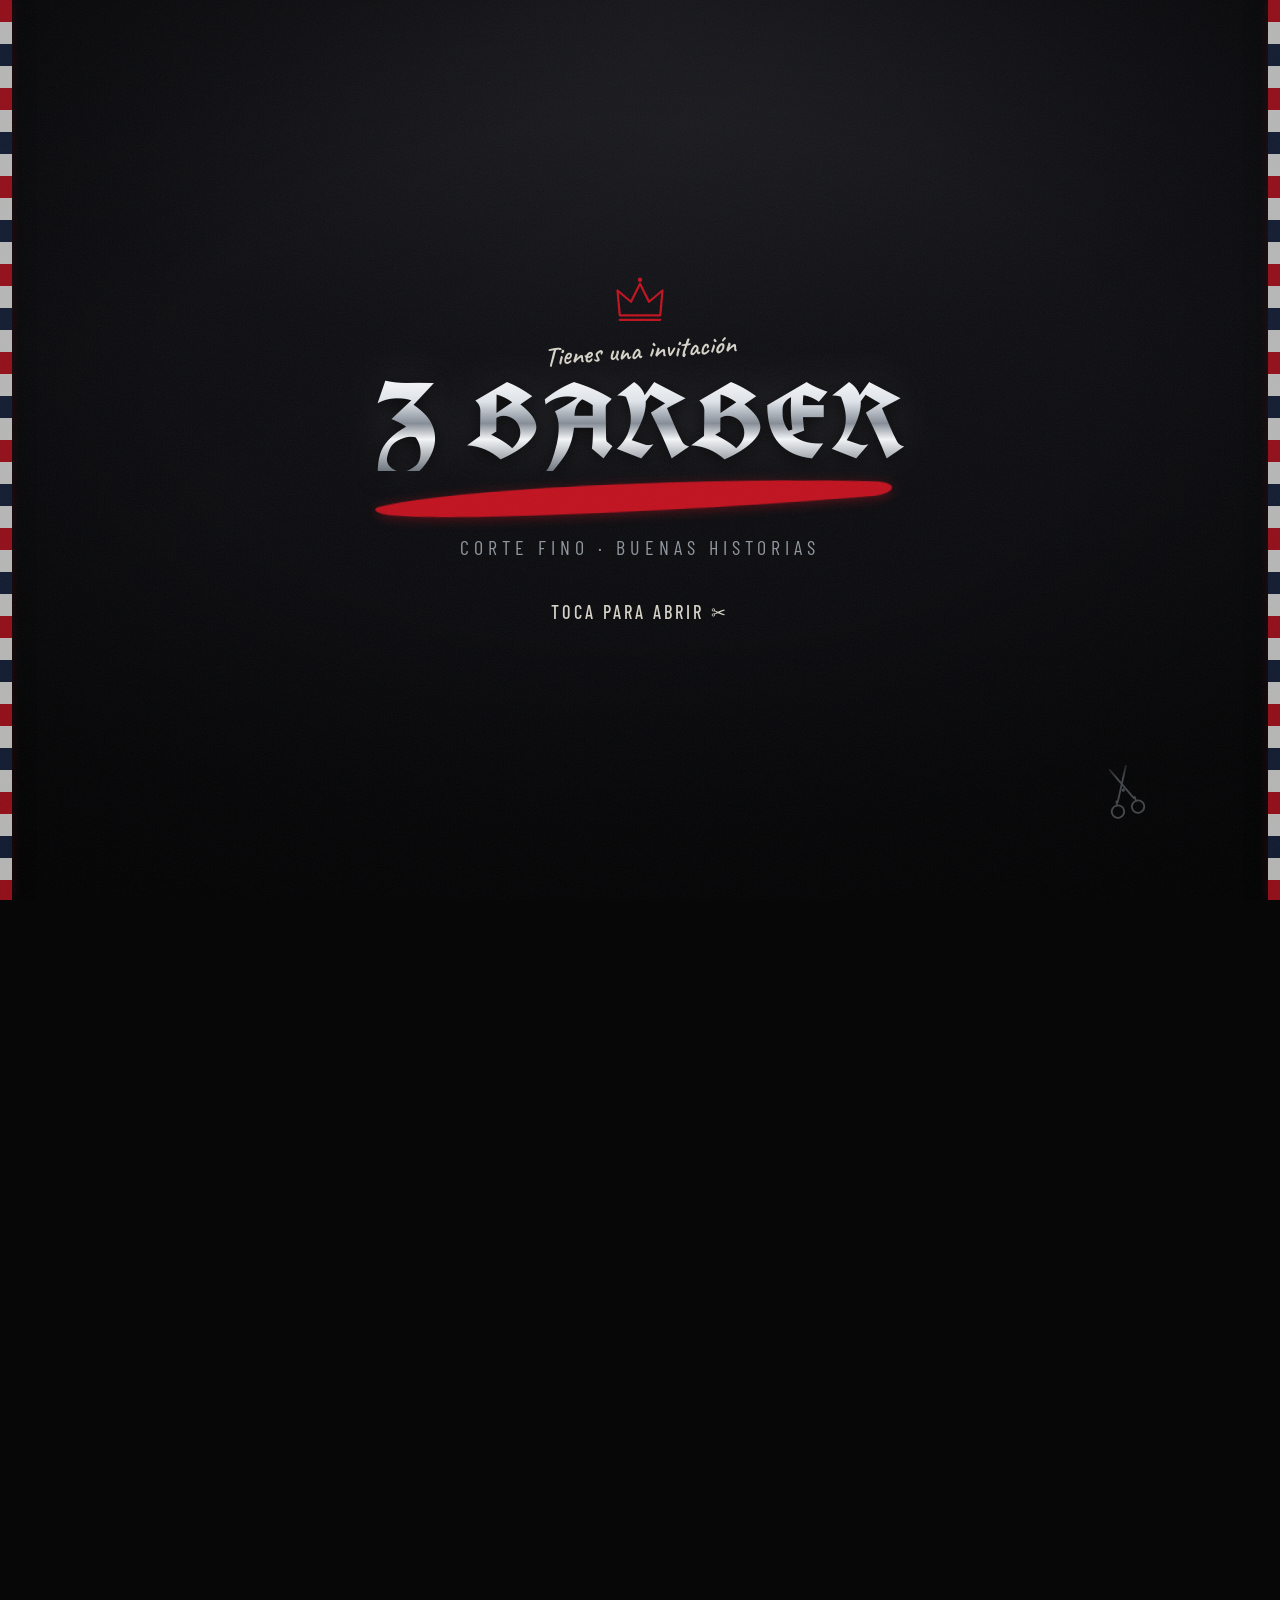
==== commit e7c4926c: "v6b" ====
--- a/EzequiasCaamal/index.html
+++ b/EzequiasCaamal/index.html
@@ -3,7 +3,7 @@
 <head>
   <meta charset="UTF-8" />
   <meta name="viewport" content="width=device-width, initial-scale=1.0" />
-  <title>Cumpleaños · El Fede</title>
+  <title>Cumpleaños · Quias pro</title>
   <meta name="description" content="Domingo 2 de la tarde · Te invito a mi cumpleaños estilo barbero. ¡Confirmate!" />
   <link href="https://fonts.googleapis.com/css2?family=UnifrakturCook:wght@700&family=Cinzel:wght@400;600;700;900&family=Caveat:wght@500;600;700&family=Bebas+Neue&family=Barlow+Condensed:ital,wght@0,400;0,500;0,600;0,700;1,400;1,500&display=swap" rel="stylesheet" />
   <link rel="stylesheet" href="./index.css" />
@@ -96,7 +96,7 @@
     <div class="cover-content">
       <svg class="cover-crown" viewBox="0 0 48 44"><use href="#crown" /></svg>
       <p class="cover-kicker">Tienes una invitación</p>
-      <h1 class="cover-name split">EL FEDE</h1>
+      <h1 class="cover-name split">Z BARBER</h1>
       <svg class="cover-swoosh" viewBox="0 0 256 20"><use href="#swoosh" /></svg>
       <p class="cover-sub">Corte fino · Buenas historias</p>
       <p class="cover-tap">Toca para abrir <span class="tap-blade">✂</span></p>
@@ -230,7 +230,7 @@
     <!-- ===== FOOTER ===== -->
     <footer class="section footer">
       <svg class="footer-pole pole" viewBox="0 0 44 64"><use href="#pole" /></svg>
-      <p class="footer-name">EL FEDE</p>
+      <p class="footer-name">Z BARBER</p>
       <p class="footer-msg">Barber life, good vibes. Nos vemos el domingo.</p>
       <div class="footer-credit">
         <span class="fc-text">Invitación hecha con amor por</span>
--- a/EzequiasCaamal/index.css
+++ b/EzequiasCaamal/index.css
@@ -16,14 +16,16 @@
   --gold: #c9a45c;
 }
 
-* { margin: 0; padding: 0; box-sizing: border-box; -webkit-tap-highlight-color: transparent; }  html { scroll-behavior: smooth; }
+* { margin: 0; padding: 0; box-sizing: border-box; -webkit-tap-highlight-color: transparent; }
+html { scroll-behavior: smooth; overflow-x: hidden; }
 body {
   background: var(--night);
   color: var(--chrome);
   font-family: 'Barlow Condensed', sans-serif;
   overflow-x: hidden;
-  min-height: 100vh;}
-img { max-display: block; }
+  min-height: 100vh;
+}
+img { display: block; }
 .no-scroll { overflow: hidden; }
 
 /* subtle global grain + vignette */
@@ -101,6 +103,7 @@
 @media (prefers-reduced-motion: reduce) {
   *, *::before, *::after { animation-duration: 0.001s !important; animation-iteration-count: 1 !important; transition-duration: 0.001s !important; }
   html { scroll-behavior: auto; }
+}
 @keyframes tapPulse { 0%,100% { opacity: 0.55; } 50% { opacity: 1; } }
 .tap-blade { display: inline-block; animation: tapSpin 2.6s ease-in-out infinite; }
 @keyframes tapSpin { 0%,100% { transform: rotate(0); } 50% { transform: rotate(180deg); } }
@@ -543,8 +546,3 @@
   .hero-chalk-quote { display: none; }
 }
 
-@media (prefers-reduced-motion: reduce) {
-  *, *::before, *::after { animation-duration: 0.001s !important; animation-iteration-count: 1 !important; transition-duration: 0.001s !important; }
-  html { scroll-behavior: auto; }
-}
-}
